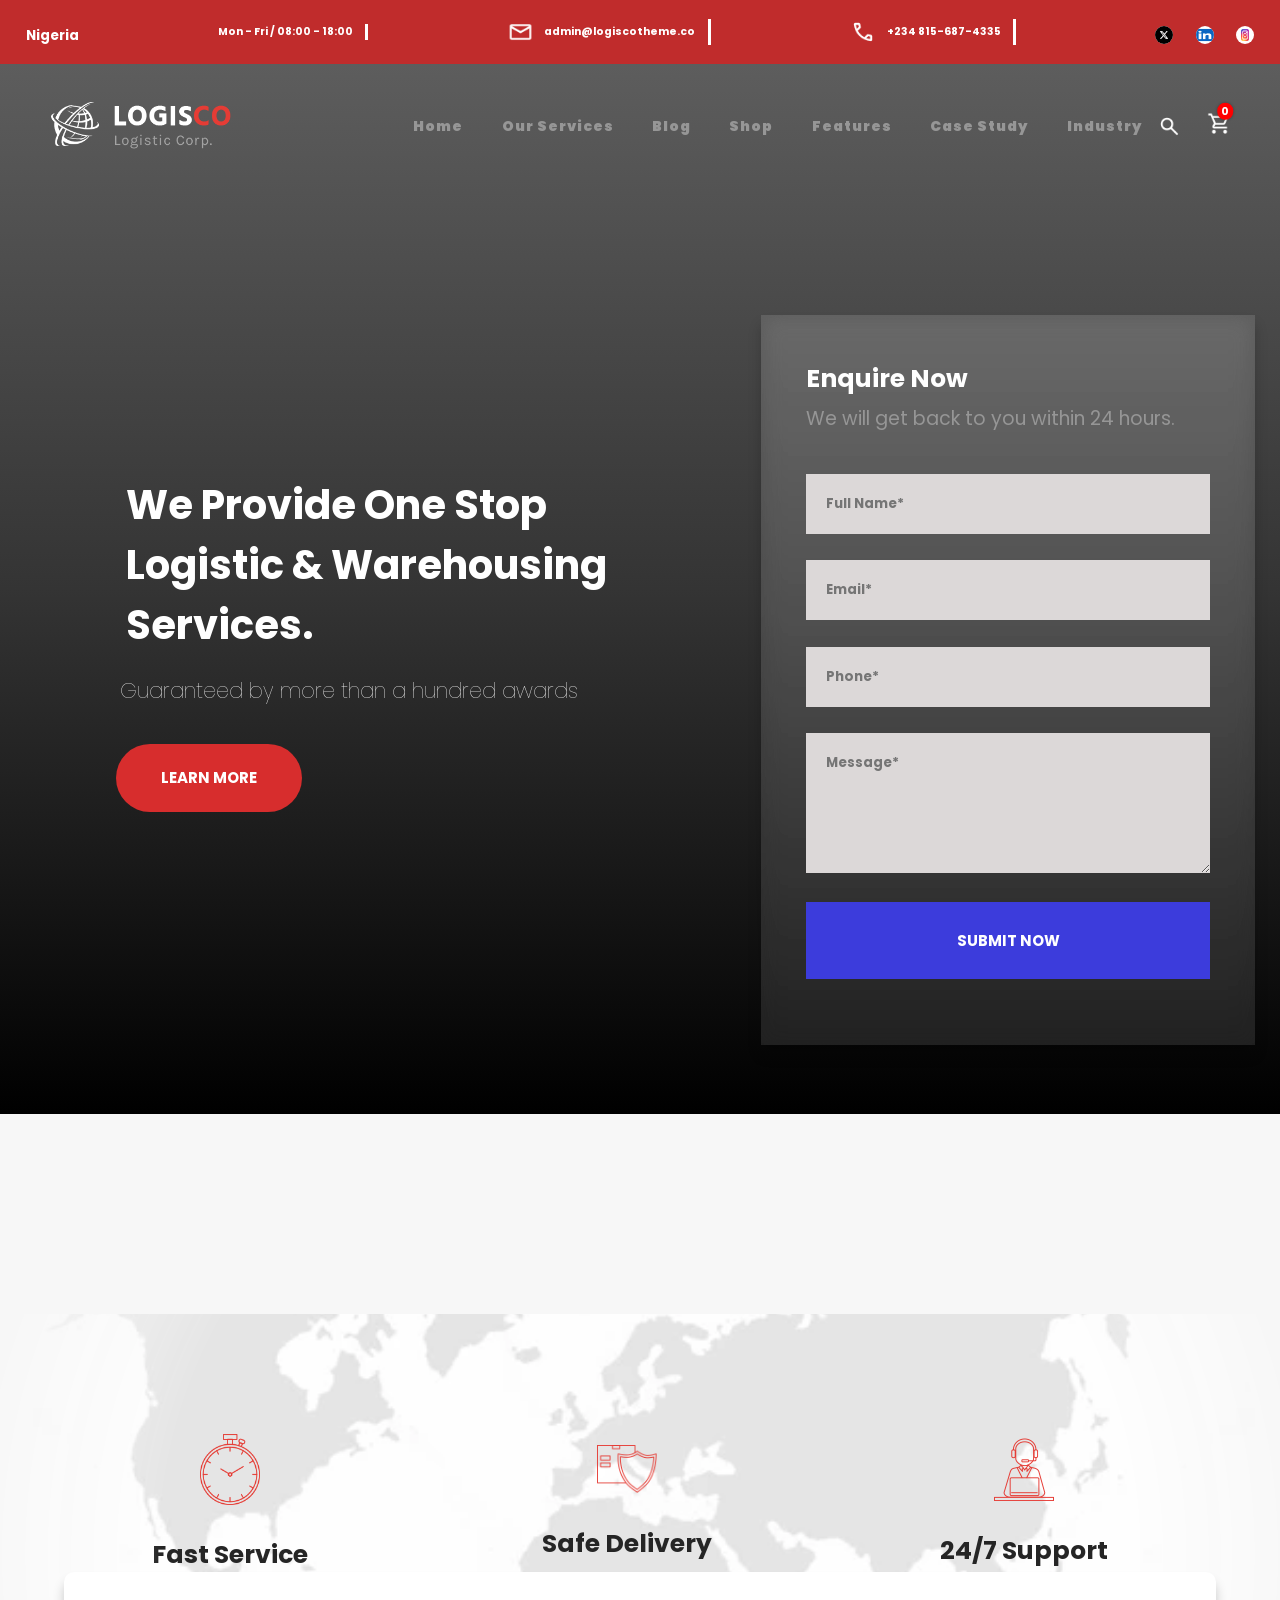
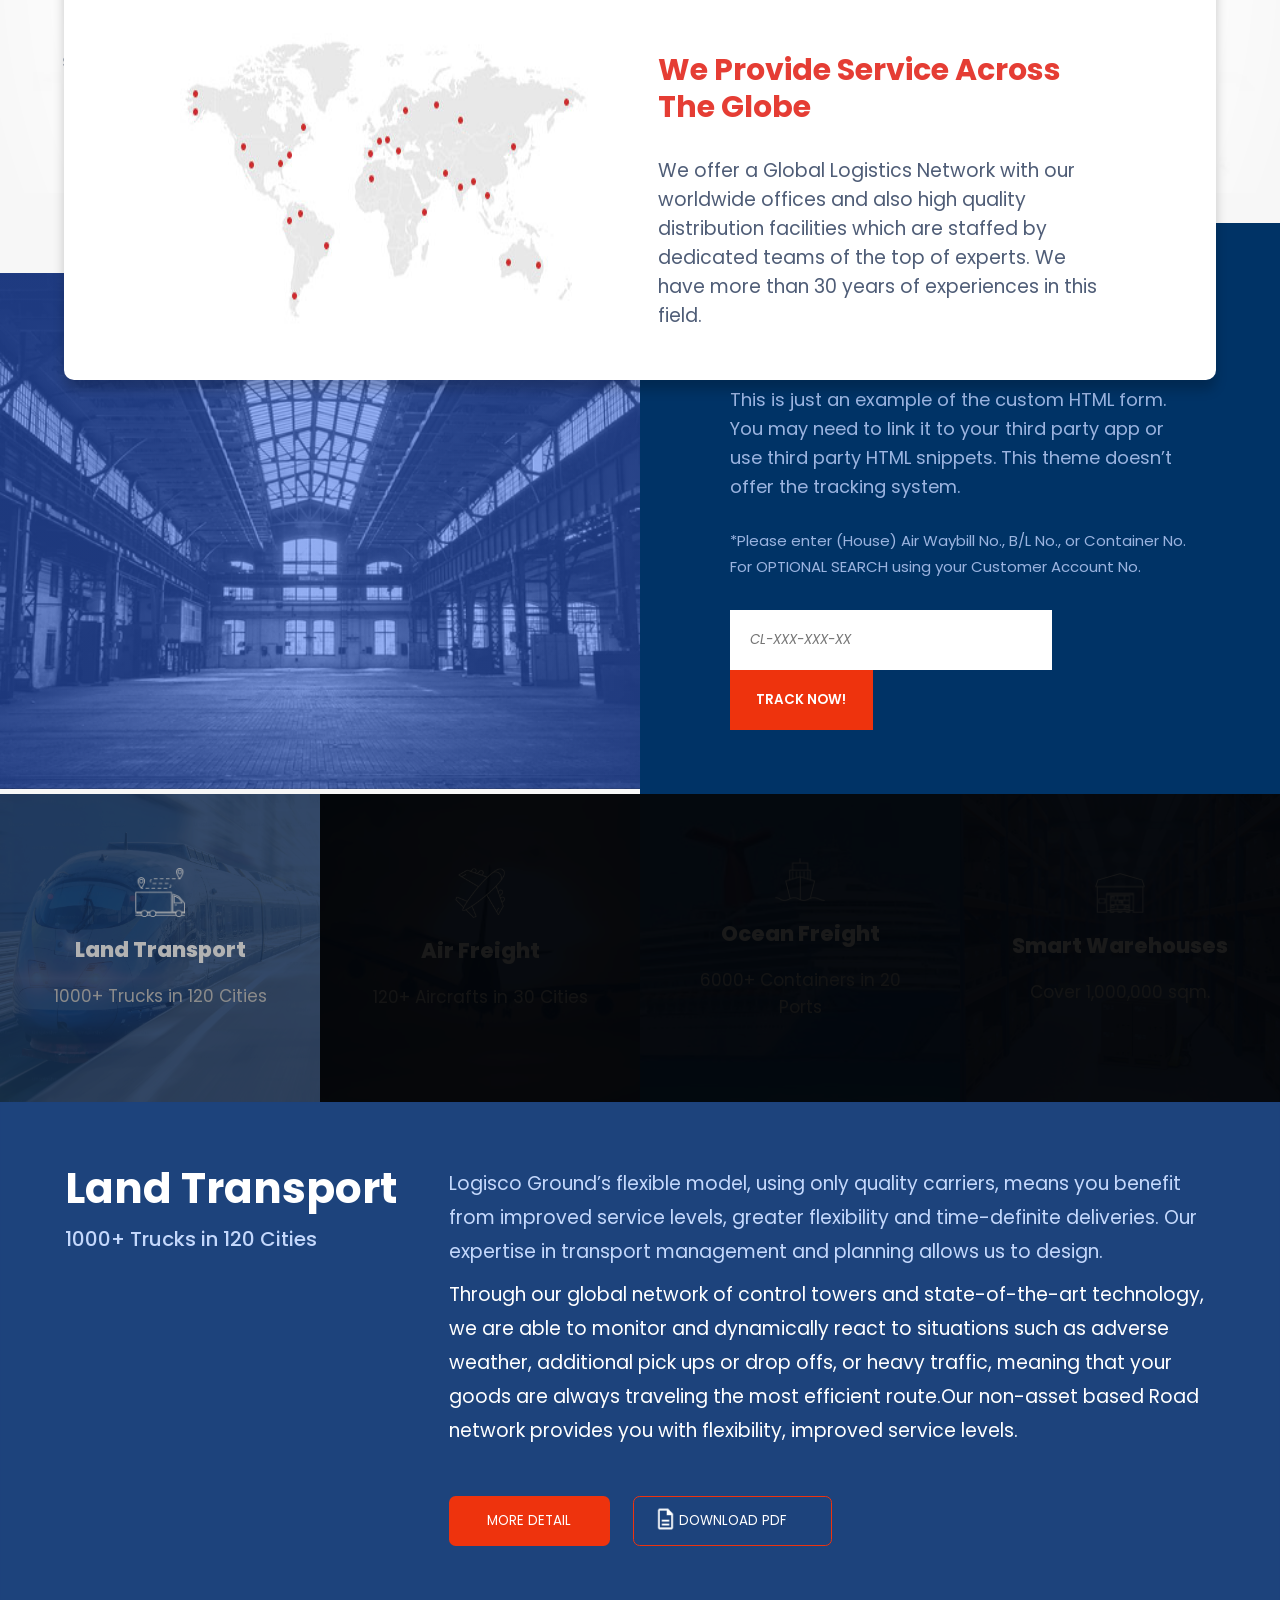
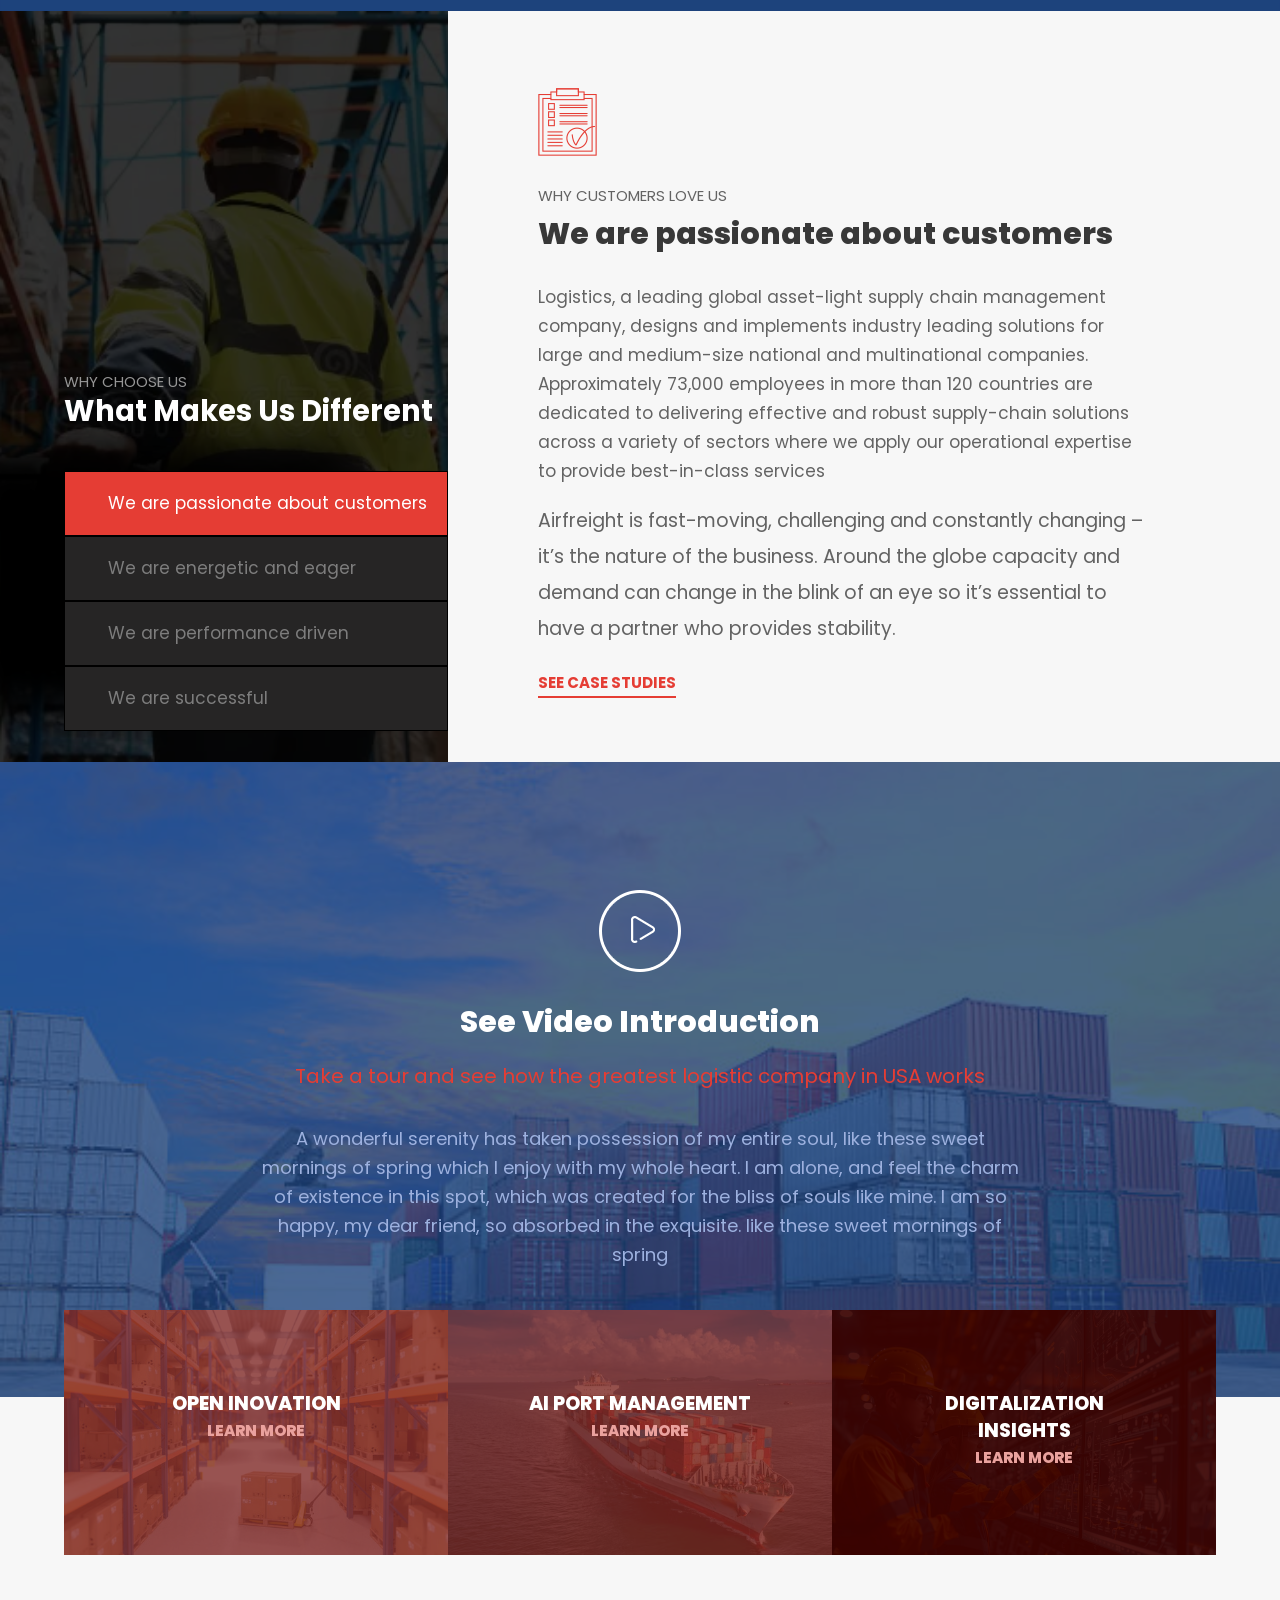
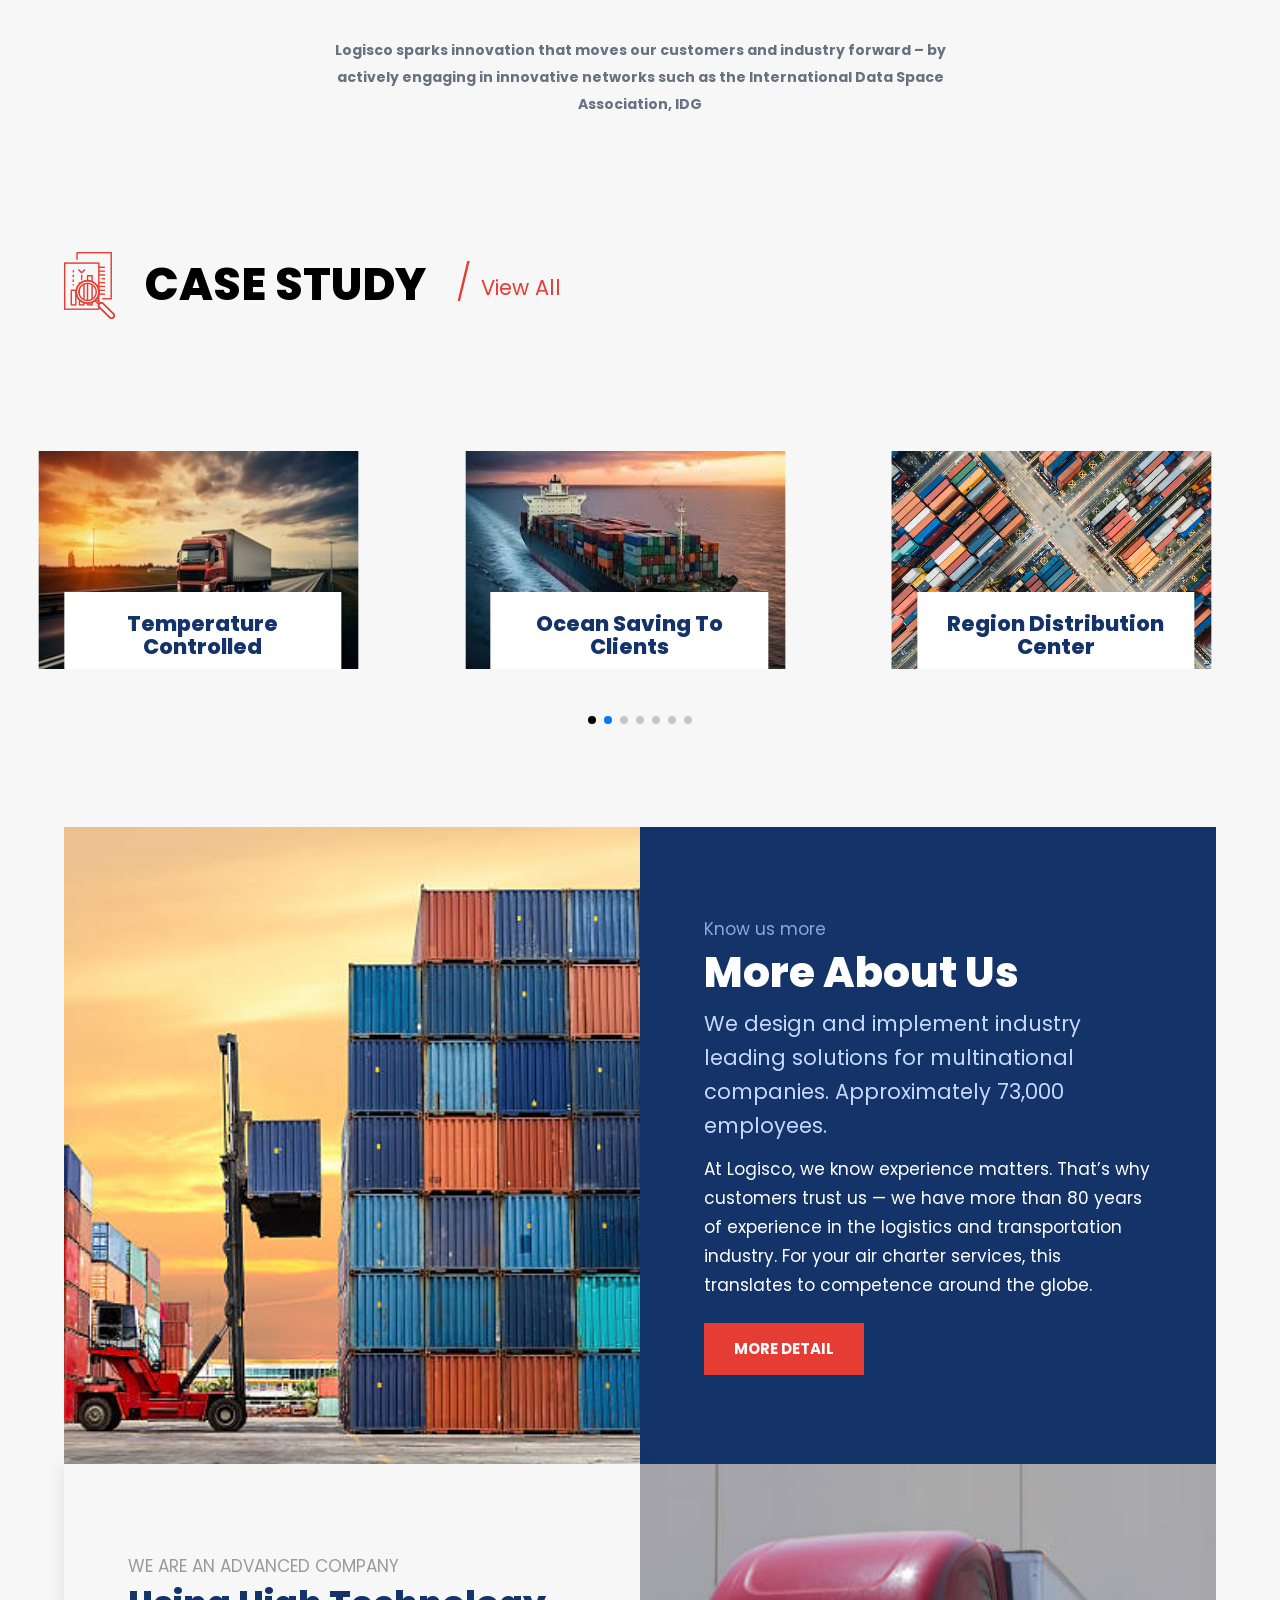
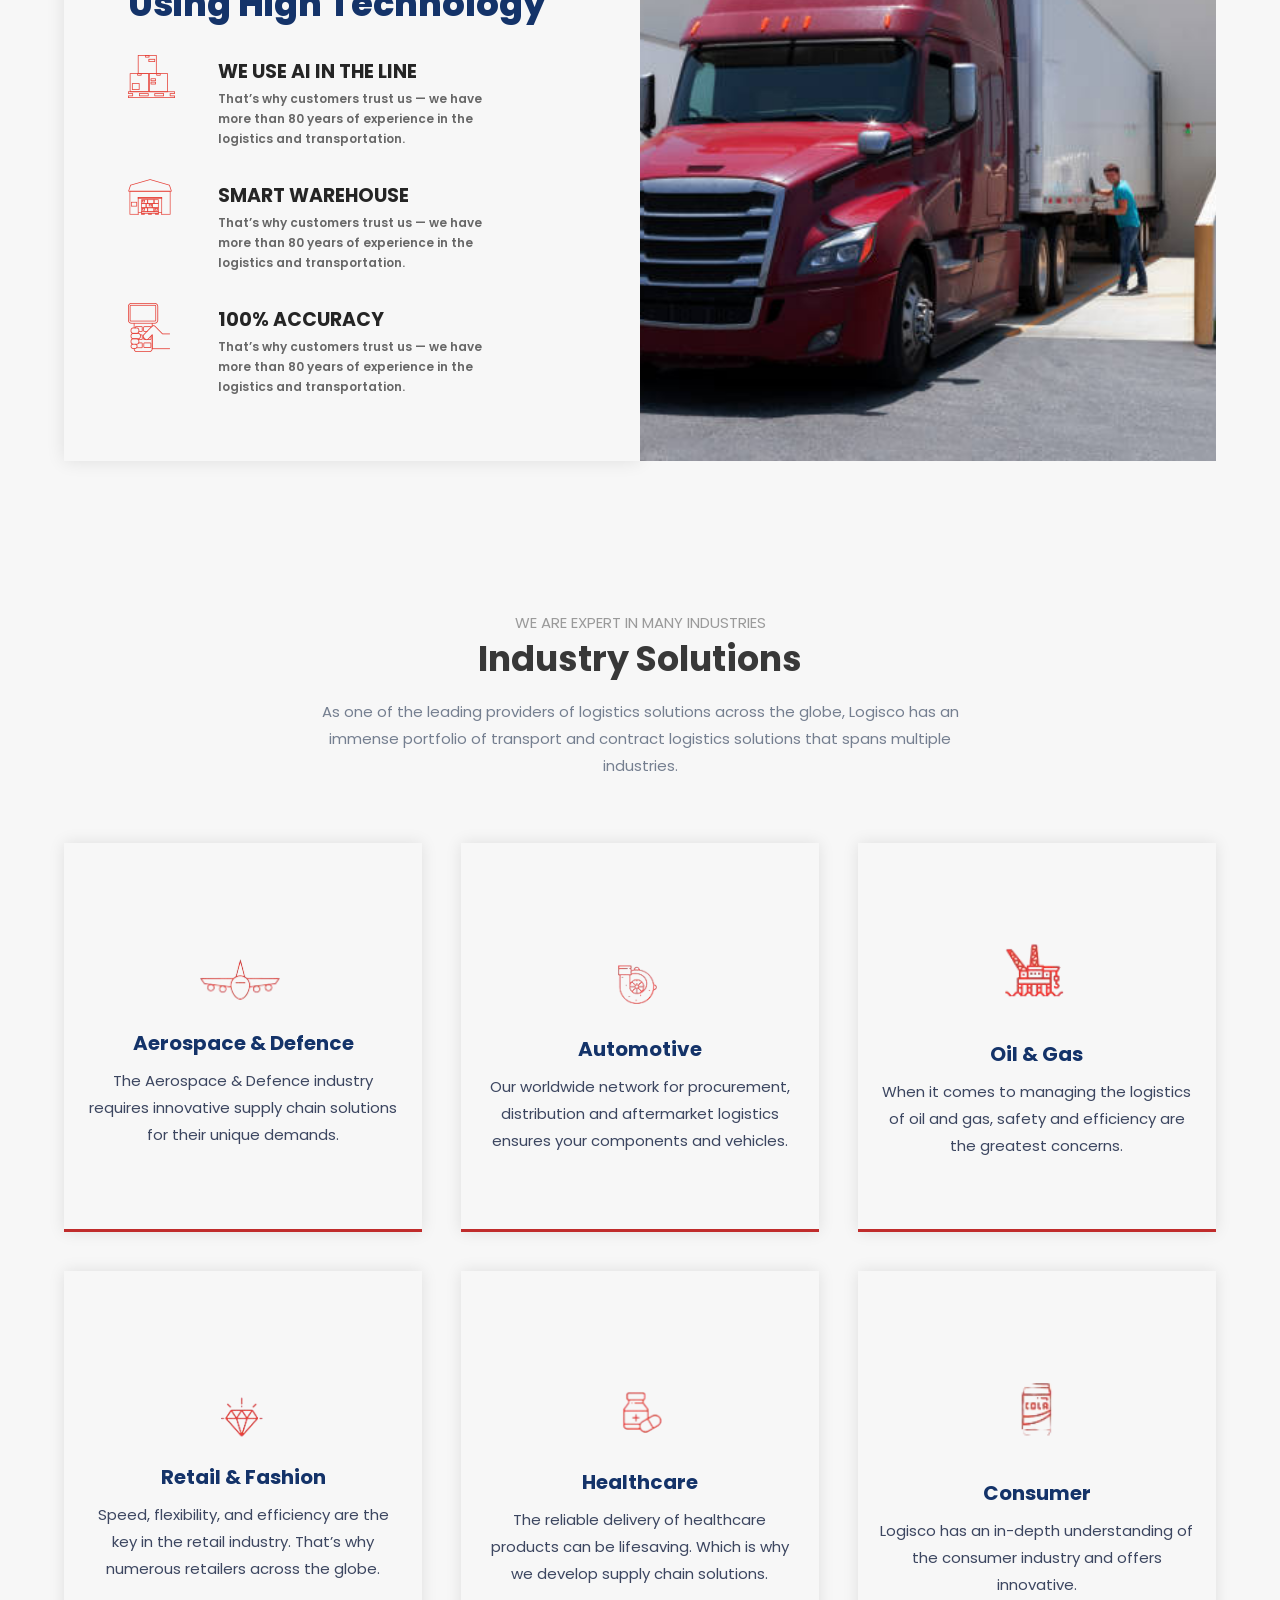
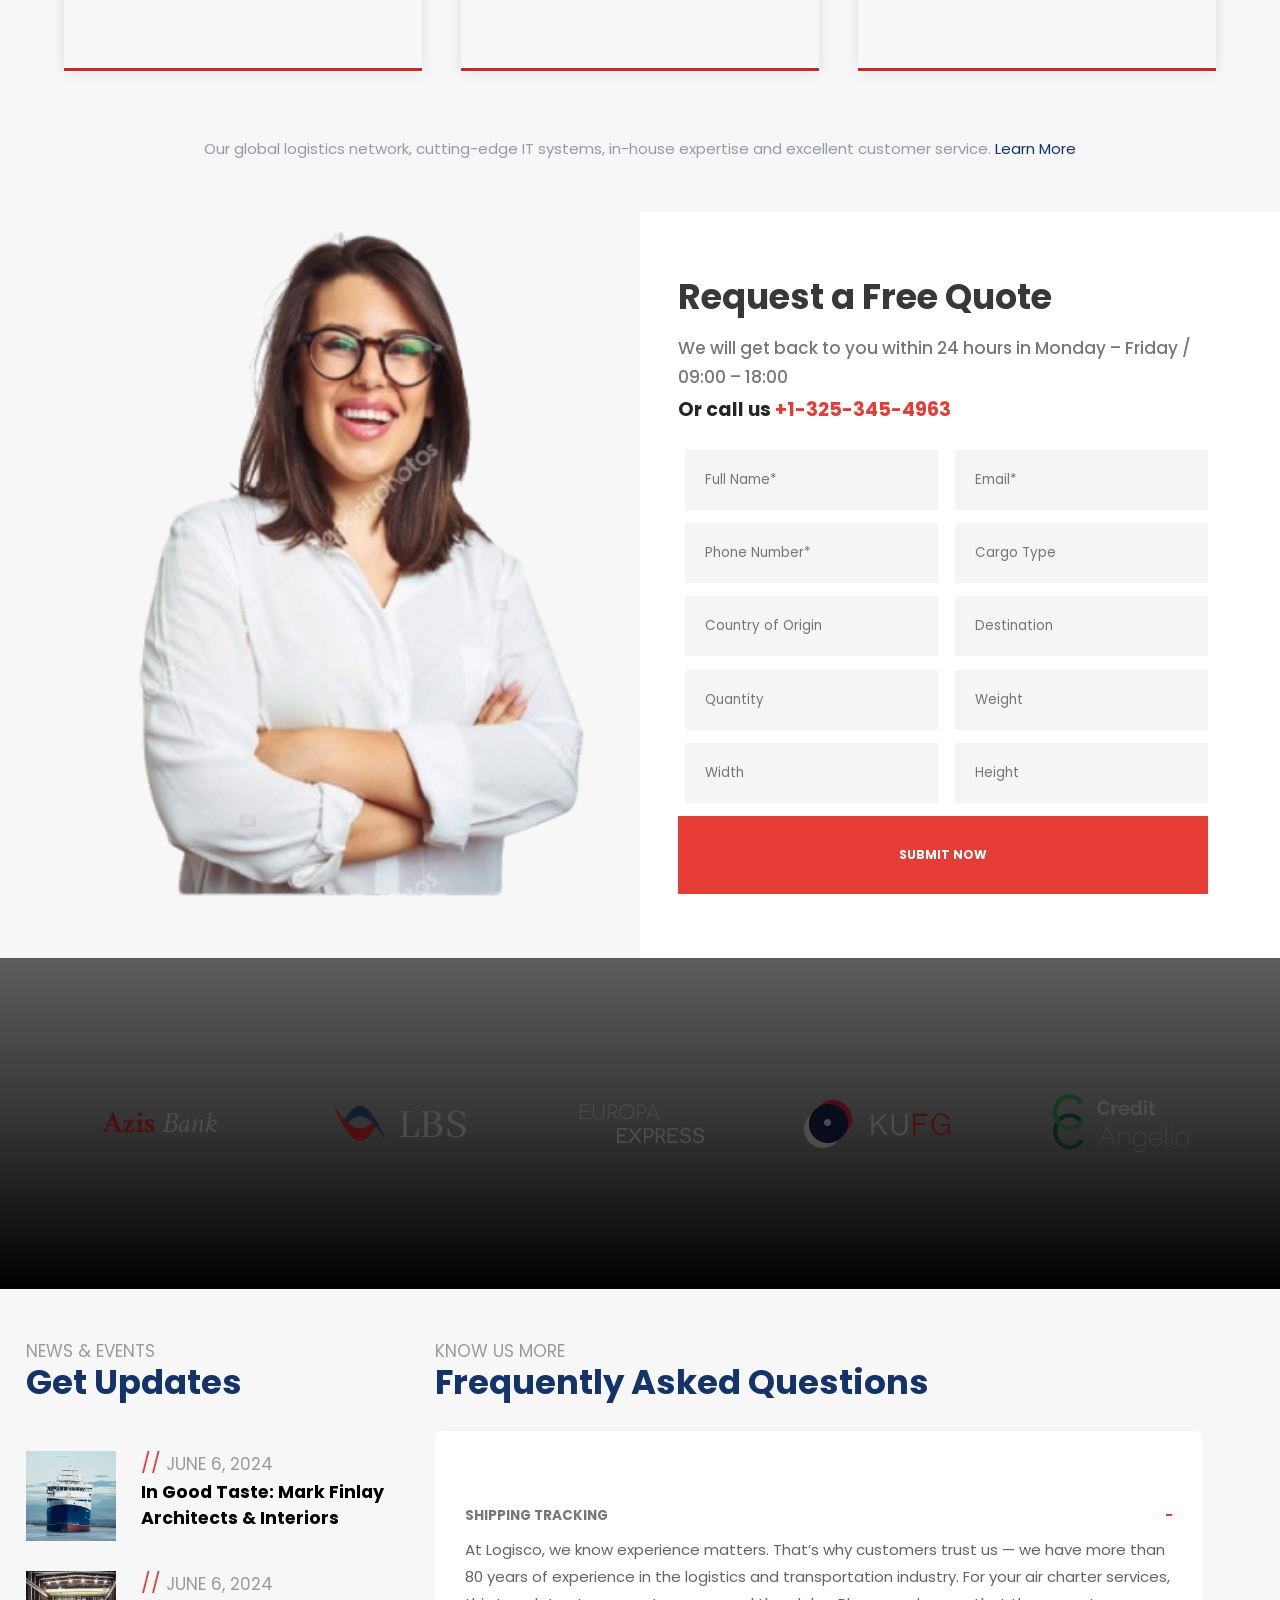
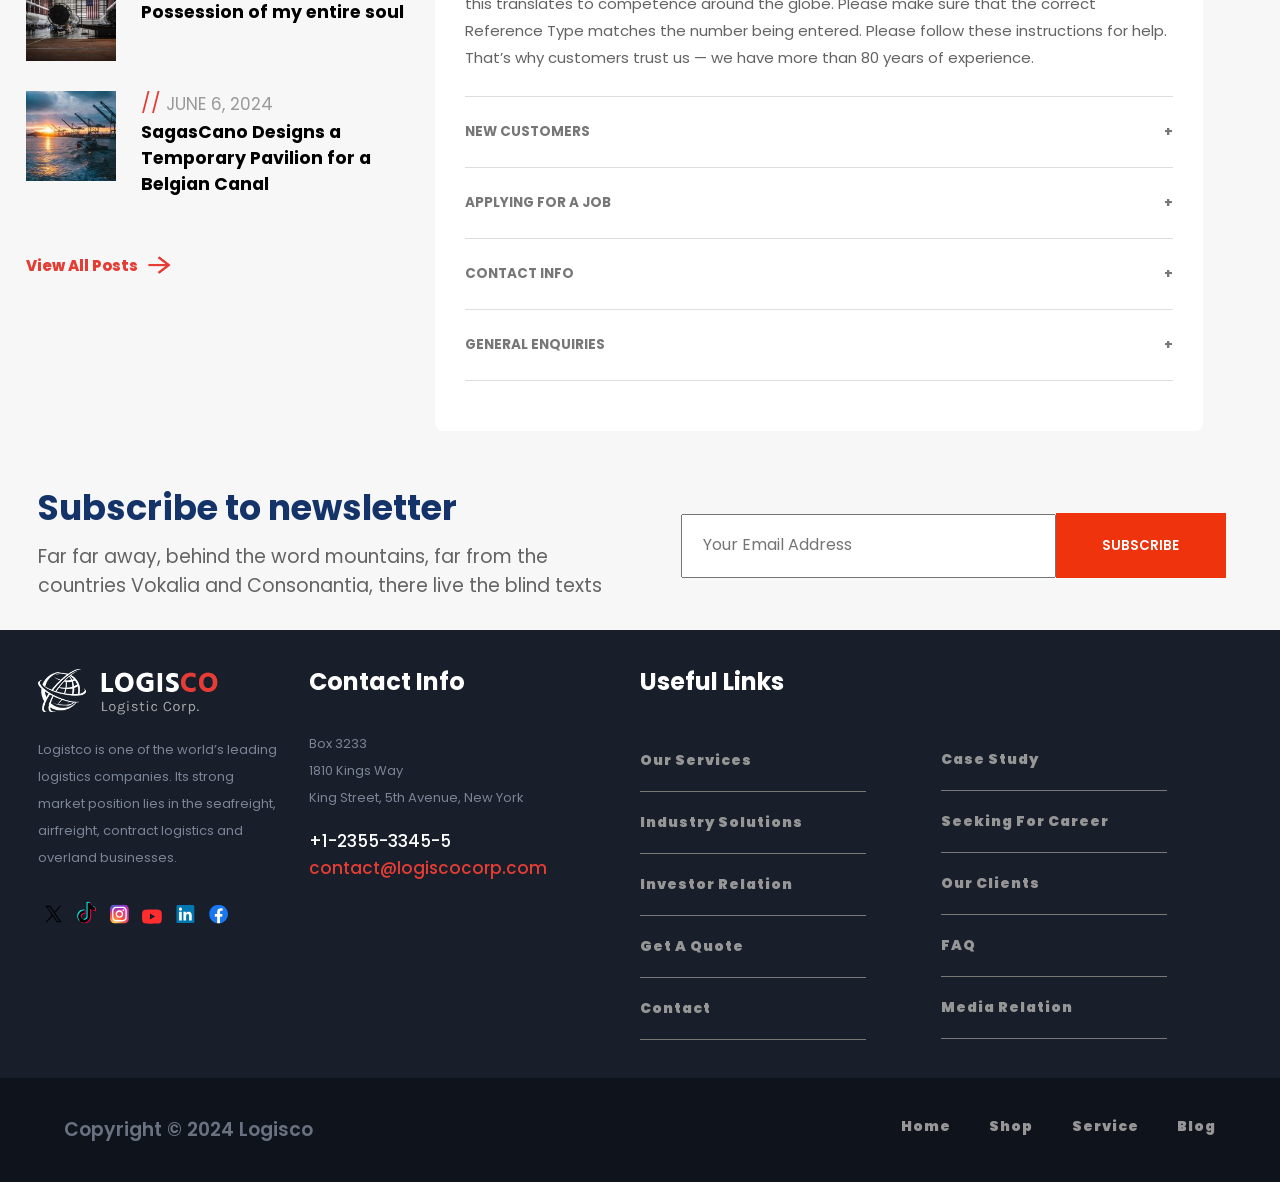
==== HTML/index.html @ 09ea70cf "justice" ====
<!DOCTYPE html>
<html lang="en">

<head>
    <link rel="stylesheet" href="https://cdn.jsdelivr.net/npm/swiper@11/swiper-bundle.min.css">
    <meta charset="UTF-8">
    <meta name="viewport" content="width=device-width, initial-scale=1.0">
    <title>Logisco - Logistics & Transportation</title>
    <link rel="stylesheet" href="/CSS/style.css">
    <link rel="profile" href="https://gmpg.org/xfn/11">
    <link rel="pingback" href="https://demo.goodlayers.com/logisco/xmlrpc.php">
    <link rel="preload" data-rocket-preload as="style" href="https://fonts.googleapis.com/css?family=Poppins%3A100%2C100italic%2C200%2C200italic%2C300%2C300italic%2Cregular%2Citalic%2C500%2C500italic%2C600%2C600italic%2C700%2C700italic%2C800%2C800italic%2C900%2C900italic%7CPT%20Sans%3Aregular%2Citalic%2C700%2C700italic&#038;subset=devanagari%2Clatin%2Clatin-ext%2Ccyrillic%2Ccyrillic-ext&#038;display=swap"/>
    <link rel="stylesheet" href="https://fonts.googleapis.com/css?family=Poppins%3A100%2C100italic%2C200%2C200italic%2C300%2C300italic%2Cregular%2Citalic%2C500%2C500italic%2C600%2C600italic%2C700%2C700italic%2C800%2C800italic%2C900%2C900italic%7CPT%20Sans%3Aregular%2Citalic%2C700%2C700italic&#038;subset=devanagari%2Clatin%2Clatin-ext%2Ccyrillic%2Ccyrillic-ext&#038;display=swap" media="print" onload="this.media='all'"/>
    
</head>

<body>

    <div class="content">

        <h2>Nigeria</h3>
        <h3>Mon - Fri / 08:00 - 18:00</h3>
        <h3><img src="/media/mail.png" alt="mail">admin@logiscotheme.co</h3>
        <h3><img src="/media/call.png" alt="call">+234 815-687-4335</h3>

        <div class="contentSocial">
            <img src="/media/twitter.png" alt="twitter">
            <img src="/media/linkedIn.abf46174-2d32-4f53-a6cd-644d5b2be452" alt="linkedIn">
            <img src="/media/Instagram-Logo.wine.png" alt="instagram">
        </div>

    </div>

    <header>

        <div class="fixed">

            <img src="../media/logo-big.png" alt="logo" class="logo">

            <div class="ulcont">

                <ul class="hide">
                    <li class="hide active"><a href="/index.html">Home</a></li>
                    <li class="hide"><a href="/HTML/service.html">Our Services</a></li>
                    <li class="hide"><a href="/HTML/blog.html">Blog</a></li>
                    <li class="hide"><a href="/HTML/shop.html">Shop</a></li>
                    <li class="hide"><a href="/HTML/feature.html">Features</a></li>
                    <li class="hide"><a href="/HTML/case.html">Case Study</a></li>
                    <li class="hide"><a href="/HTML/industry">Industry</a></li>
                </ul>

                <img src="../media/search icon.png" alt="search" class="search">

                <div class="cartContainer">
                    <img src="/media/shopping_cart_16dp_FFFFFF_FILL0_wght400_GRAD0_opsz20.png" alt="cart" class="cart">
                </div>

                <ul>

                    <li onclick="showSideBar()" id="menu"><a href="#">
                        <img src="/media/menu.png" alt="menu" height="26" viewBox = "0 96 960 960" width="30"></a>
                    </li>

                </ul>

            </div>

        </div>

        <div class="container">

            <ul>
                <li onclick="hideSideBar()" class="active"><img src="/media/close_24dp_5F6368_FILL0_wght400_GRAD0_opsz24.svg" alt="close" height="30" viewBox = "0 96 960 960" width="30" id="hide"></li>
                <li><a href="index.html">Home</a></li>
                <li><a href="/HTML/service.html">Our Services</a></li>
                <li><a href="/HTML/blog.html">Blog</a></li>
                <li><a href="/HTML/shop.html">Shop</a></li>
                <li><a href="feature.html">Features</a></li>
                <li><a href="case.html">Case Study</a></li>
                <li><a href="industry.html">Industry</a></li>
            </ul>

        </div>

    </header>

    <main>

        <div id="hero-section">

            <div class="hero-text">
                <h1>We Provide One Stop Logistic & Warehousing Services.</h1>
                <h2>Guaranteed by more than a hundred awards</h2>
                <button> LEARN MORE</button>
            </div>

            <div class="hero-form">

                <h2>Enquire Now</h2>
                <h3>We will get back to you within 24 hours.</h3>
                <input type="text" name="name" id="name" placeholder="Full Name*" class="inputed" required>
                <input type="email" name="email" id="email" placeholder="Email*" class="inputed" required>
                <input type="number" name="phone" id="phone" placeholder="Phone*" class="inputed" required>
                <textarea name="textarea" id="textarea" cols="25" rows="5" placeholder="Message*" class="inputed" required></textarea>
                <button class="submit">SUBMIT NOW</button>
            </div>

        </div>

        <div id="map">

            <img src="/media/hp-1-map-1.jpg" alt="map1" class="map1">

            <div class="mapText">
                <h2>We Provide Service Across The Globe</h2>
                <h3>We offer a Global Logistics Network with our worldwide offices and also high quality distribution facilities which are staffed by dedicated teams of the top of experts. We have more than 30 years of experiences in this field.</h3>    
            </div>

        </div>

        <div id="service">

            <div id="fastService">
                <img src="/media/icon-clock-n.png" alt="delivery" class="serviceImage">
                <h2>Fast Service</h2>
                <p>A wonderful serenity has taken possession of my entire soul, like these sweet mornings of spring which I enjoy with my whole heart.</p>
                <a href="#" id="mapLink"><h3>LEARN MORE</h3></a>
            </div>

            <div id="safeDeivery">
                <img src="/media/icon-box-n.png" alt="fast service" class="serviceImage">
                <h2>Safe Delivery</h2>
                <p>A wonderful serenity has taken possession of my entire soul, like these sweet mornings of spring which I enjoy with my whole heart</p>
                <a href="#" id="mapLink"><h3>LEARN MORE</h3></a>
            </div>

            <div id="supports">
                <img src="/media/icon-support-n.png" alt="support" class="serviceImage">
                <h2>24/7 Support</h2>
                <p>A wonderful serenity has taken possession of my entire soul, like these sweet mornings of spring which I enjoy with my whole heart</p>
                <a href="#" id="mapLink"><h3>LEARN MORE</h3></a>
            </div>

        </div>

        <div id="trackingService">

            <div id="constructionSide"></div>

            <div id="track">

                <div class="trackScroll intersect">
                    <h1><img src="/media/icon-box.png" alt="icon-box">Quick Tracking Service</h1>
                    <h2>This is just an example of the custom HTML form. You may need to link it to your third party app or use third party HTML snippets. This theme doesn’t offer the tracking system.</h2>
                    <h3>*Please enter (House) Air Waybill No., B/L No., or Container No. For OPTIONAL SEARCH using your Customer Account No.</h3>
                    <input type="text" name="trackHouse" id="trackingInput" placeholder="CL-XXX-XXX-XX">
                    <button>TRACK NOW!</button>
                </div>

            </div>

        </div>

        <div id="transportation">

            <div class="transport1 transports">
                <img src="/media/tab-1-icon-n-1.png" alt="train" id="transportImg">
                <h2 id="transportText">Land Transport</h2>
                <p id="transportPara">1000+ Trucks in 120 Cities</p>
            </div>

            <div class="transport2 transports">
                <img src="/media/tab-2-icon-n-1.png" alt="train" id="transportImg">
                <h2 id="transportText">Air Freight</h2>
                <p id="transportPara">120+ Aircrafts in 30 Cities</p>
            </div>

            <div class="transport3 transports">
                <img src="/media/tab-3-icon-n-1.png" alt="train" id="transportImg">
                <h2 id="transportText">Ocean Freight</h2>
                <p id="transportPara">6000+ Containers in 20 Ports</p>
            </div>

            <div class="transport4 transports">
                <img src="/media/tab-4-icon-n-1.png" alt="train" id="transportImg">
                <h2 id="transportText">Smart Warehouses</h2>
                <p id="transportPara">Cover 1,000,000 sqm.</p>
            </div>

        </div>

        <div class="transportExplanation">

            <div class="transport1Explain">

                <div class="firstText">
                    <h1>Land Transport</h1>
                    <p>1000+ Trucks in 120 Cities</p>
                </div>

                <div class="fullExplanation">
                    <p>Logisco Ground’s flexible model, using only quality carriers, means you benefit from improved service levels, greater flexibility and time-definite deliveries. Our expertise in transport management and planning allows us to design.</p>
                    <h3>Through our global network of control towers and state-of-the-art technology, we are able to monitor and dynamically react to situations such as adverse weather, additional pick ups or drop offs, or heavy traffic, meaning that your goods are always traveling the most efficient route.Our non-asset based Road network provides you with flexibility, improved service levels.</h3>
                   <button>MORE DETAIL</button>
                   <button id="btn1"><img src="/media/document.png" alt="document" id="btn-img">DOWNLOAD PDF</button>            
                </div>

            </div>

            <div class="transport2Explain">

                <div class="firstText">
                    <h1>Air Freight</h1>
                    <p>120+ Aircrafts in 30 Cities</p>
                </div>

                <div class="fullExplanation">
                    <p>Airfreight is fast-moving, challenging and constantly changing – it’s the nature of the business. Around the globe capacity and demand can change in the blink of an eye so it’s essential to have a partner.</p>
                    <h3>Logisco is one of the largest air freight transportation providers in the world, offering a full and comprehensive package of premium, value-added services and specialist products all of which are specifically tailor-made for you. Across our worldwide network you can choose the service which best suits your needs. From New York to Shanghai and everywhere in between.</h3>
                    <button>MORE DETAIL</button>
                    <button id="btn1"><img src="/media/document.png" alt="document" id="btn-img">DOWNLOAD PDF</button>
                </div>

            </div>

            <div class="transport3Explain">

                <div class="firstText">
                    <h1>Ocean Freight</h1>
                    <p>6000+ Containers in 20 Ports</p>
                </div>

                <div class="fullExplanation">
                    <p>Our extensive and long-term relations with shipping lines mean we can provide you with access to a global carrier portfolio, covering major ports, with the best transit times, fully flexible scheduling.</p>
                    <h3>Logisco can offer a flexible range of Ocean Freight services for both Less-Than-Container Load (LCL) and Full-Container Load (FCL) shipments. These are backed by comprehensive Ocean Freight Management Services as well as Break-bulk, Project Forwarding, Partial and Full Charter Services. Logisco is one of the largest air freight transportation providers in the world.</h3>
                    <button>MORE DETAIL</button>
                    <button id="btn1"><img src="/media/document.png" alt="document" id="btn-img">DOWNLOAD PDF</button>
                </div>

            </div>

            <div class="transport4Explain">
                <div class="firstText">
                    <h1>Smart Warehouses</h1>
                    <p>Cover 1,000,000 sqm.</p>
                </div>

                <div class="fullExplanation">
                    <p>Logisco Ground’s flexible model, using only quality carriers, means you benefit from improved service levels, greater flexibility and time-definite deliveries. Our expertise in transport management and planning.</p>
                    <h3>Through our global network of control towers and state-of-the-art technology, we are able to monitor and dynamically react to situations such as adverse weather, additional pick ups or drop offs, or heavy traffic, meaning that your goods are always traveling the most efficient route. Our non-asset based Road network provides you with flexibility.</h3>
                    <button>MORE DETAIL</button><button id="btn1"><img src="/media/document.png" alt="document" id="btn-img">DOWNLOAD PDF</button>
                </div>
            </div>

        </div>

        <div class="choose">

            <div class="why why1">
                <h3>Why choose us</h3>
                <h2>What Makes Us Different</h2>

                <div class="open">

                    <div class="open1 normal opener" data-number="1">
                        We are passionate about customers
                    </div>

                    <div class="open2 opener" data-number="2">
                        We are energetic and eager
                    </div>

                    <div class="open3 opener" data-number="3">
                        We are performance driven
                    </div>

                    <div class="open4 opener" data-number="4">
                        We are successful
                    </div>

                </div>

            </div>

            <div class="passionate passion1">
                <img src="/media/tab-1-verticle-icon.png" alt="document">
                <h2>Why customers love us</h2>
                <h1>We are passionate about customers</h1>
                <h5>Logistics, a leading global asset-light supply chain management company, designs and implements industry leading solutions for large and medium-size national and multinational companies. Approximately 73,000 employees in more than 120 countries are dedicated to delivering effective and robust supply-chain solutions across a variety of sectors where we apply our operational expertise to provide best-in-class services</h5>
                <p>Airfreight is fast-moving, challenging and constantly changing – it’s the nature of the business. Around the globe capacity and demand can change in the blink of an eye so it’s essential to have a partner who provides stability.</p>
                <h3> 
                    <a href="/HTML/caseStudy.html">See Case Studies</a> 
                </h3>
            </div>

            <div class="passionate passion2">
                <img src="/media/icon1.png" alt="document">
                <h2>Why customers love us</h2>
                <h1>We are energetic and eager</h1>
                <h5>Logistics, a leading global asset-light supply chain management company, designs and implements industry leading solutions for large and medium-size national and multinational companies. Approximately 73,000 employees in more than 120 countries are dedicated to delivering effective and robust supply-chain solutions across a variety of sectors where we apply our operational expertise to provide best-in-class services.</h5>
                <p>Airfreight is fast-moving, challenging and constantly changing – it’s the nature of the business. Around the globe capacity and demand can change in the blink of an eye so it’s essential to have a partner who provides stability.</p>
                <h3> 
                    <a href="/HTML/caseStudy.html">See Case Studies</a> 
                </h3>
            </div>

            <div class="passionate passion3">
                <img src="/media/icon2.png" alt="document">
                <h2>Why customers love us</h2>
                <h1>We are performance driven</h1>
                <h5>Logistics, a leading global asset-light supply chain management company, designs and implements industry leading solutions for large and medium-size national and multinational companies. Approximately 73,000 employees in more than 120 countries are dedicated to delivering effective and robust supply-chain solutions across a variety of sectors where we apply our operational expertise to provide best-in-class services</h5>
                <p>Airfreight is fast-moving, challenging and constantly changing – it’s the nature of the business. Around the globe capacity and demand can change in the blink of an eye so it’s essential to have a partner who provides stability.</p>
                <h3> 
                    <a href="/HTML/caseStudy.html">See Case Studies</a> 
                </h3>
            </div>

            <div class="passionate passion4">
                <img src="/media/icon3.png" alt="document">
                <h2>Why customers love us</h2>
                <h1>We are performance driven</h1>
                <h5>Logistics, a leading global asset-light supply chain management company, designs and implements industry leading solutions for large and medium-size national and multinational companies. Approximately 73,000 employees in more than 120 countries are dedicated to delivering effective and robust supply-chain solutions across a variety of sectors where we apply our operational expertise to provide best-in-class services</h5>
                <p>Airfreight is fast-moving, challenging and constantly changing – it’s the nature of the business. Around the globe capacity and demand can change in the blink of an eye so it’s essential to have a partner who provides stability.</p>
                <h3> 
                    <a href="/HTML/caseStudy.html">See Case Studies</a> 
                </h3>
            </div>

        </div>

      <section id="videos">

            <div class="video">
            <img src="/media/play1-icon.png" alt="play" class="videoPlay">
            <h1>See Video Introduction</h1>
            <h3>Take a tour and see how the greatest logistic company in USA works</h3>
            <p>A wonderful serenity has taken possession of my entire soul, like these sweet mornings of spring which I enjoy with my whole heart. I am alone, and feel the charm of existence in this spot, which was created for the bliss of souls like mine. I am so happy, my dear friend, so absorbed in the exquisite. like these sweet mornings of spring</p>
            </div>

            <div class="video-container" id="videoContainer">
            <button class="cancel-button" id="cancelButton">X</button>
            <video id="video" controls>
                <source src="/media/logistics.mp4" type="video/mp4">
            </video>
            </div>

            <div class="videoBottom">
        <div class="innovate bot">
            <h3>Open Inovation</h3>
            <h4>Learn More</h4>
        </div>
 
        <div class="port bot">
            <h3>AI Port Management</h3>
            <h4>Learn More</h4>
        </div>

        <div class="insights bot">
            <h3>Digitalization insights</h3>
            <h4>Learn More</h4>
        </div>
            </div>

        </section>

        <div class="vidText">
        <h3>Logisco sparks innovation that moves our customers and industry forward – by actively engaging in innovative networks such as the International Data Space Association, IDG</h3>
        </div>

        <div class="caseStudy">
        <div class="caseImg">
            <div class="case1">
                <img src="/media/hp-port-title-icon.png" alt="case image">
                <h1>CASE STUDY</h1>
                <p> /  <span>View All</span></p>
            </div>
            <div class="caseMovement">
                <!-- Swiper navigation buttons -->
                <!-- <img src="/media/Back.png" alt="back" class="swiper-button-next">
                <img src="/media/FRONT.png" alt="front" class="swiper-button-prev"> -->
            </div>
        </div>
    
        <!-- Swiper Container -->
        <div class="swiper caseContainer">
            <div class="swiper-wrapper">
                <!-- Each .swiper-slide represents a slide -->
                <div class="swiper-slide caseContents cont1"> 
                    <img src="/media/rocket.jpeg" alt="rocket">
                    <div class="caseExplain">
                        <h3>Transport of SpaceX Rocket</h3>
                        <h4>Logistic / Rocket</h4>
                    </div>
                </div>
                <div class="swiper-slide caseContents cont2"> 
                    <img src="/media/containerSunset.jpg" alt="sunset">
                    <div class="caseExplain">
                        <h3>Temperature Controlled</h3>
                        <h4>Temperature/ Transport</h4>
                    </div>
                </div>
                <div class="swiper-slide caseContents cont3"> 
                    <img src="/media/containerShip.jpeg" alt="ship">
                    <div class="caseExplain">
                        <h3>Ocean Saving To Clients</h3>
                        <h4>Ocean / Ships</h4>
                    </div>
                </div>
                <div class="swiper-slide caseContents cont4">
                    <img src="/media/containerPark.jpg" alt="park">
                    <div class="caseExplain">
                        <h3>Region Distribution Center</h3>
                        <h4>Distribution / System</h4>
                    </div>
                </div>
                <div class="swiper-slide caseContents cont5">
                    <img src="/media/car.jpeg" alt="car">
                    <div class="caseExplain">
                        <h3>After Service Parts</h3>
                        <h4>Security / System</h4>
                    </div>
                </div>
                <div class="swiper-slide caseContents cont6">
                    <img src="/media/man.webp" alt="man">
                    <div class="caseExplain">
                        <h3>FBA Delivery Service</h3>
                        <h4>FBA / Logistic</h4>
                    </div>
                </div>
                <div class="swiper-slide caseContents cont7">
                    <img src="/media/officeConversation.jpeg" alt="conversation">
                    <div class="caseExplain">
                        <h3>Project Cost Estimation</h3>
                        <h4>Budget / Cost</h4>
                    </div>
                </div>
            </div>
    
            <!-- Pagination -->
            <div class="swiper-pagination"></div>
        </div>
    
        <!-- Scroll to top button -->
        <img src="/media/arrowCircle.png" alt="arrowCircle" onclick="scrollToTop()" id="scrollToTop">
        </div>

        <div class="aboutUs">
            <div class="backImg"></div>
            <div class="more">
                <div class="intersect">
                    <h3>Know us more</h3>
                    <h1>More About Us</h1>
                    <h2>We design and implement industry leading solutions for multinational companies. Approximately 73,000 employees.</h2>
                    <p>At Logisco, we know experience matters. That’s why customers trust us — we have more than 80 years of experience in the logistics and transportation industry. For your air charter services, this translates to competence around the globe.</p>
                    <button>More Detail</button>
                </div>
            </div>
        </div>

        <div class="advance">
            <div class="technology">
                <div class="intersect2">
                    <h3>we are an advanced company</h3>
                    <h1>Using High Technology</h1>
                    <div class="initalTech">
                        <img src="/media/building-logis.png" alt="log">
                        <div class="tech1">
                            <h3>We Use AI In The Line</h3>
                            <p>That’s why customers trust us — we have more than 80 years of experience in the logistics and transportation.</p>
                        </div>
                    </div>
                    <div class="initalTech">
                        <img src="/media/home-logis.png" alt="log">
                        <div class="tech1">
                            <h3>Smart Warehouse</h3>
                            <p>That’s why customers trust us — we have more than 80 years of experience in the logistics and transportation.</p>
                        </div>
                    </div>
                    <div class="initalTech">
                        <img src="/media/gopgo-logis.png" alt="log">
                        <div class="tech1">
                            <h3>100% Accuracy</h3>
                            <p>That’s why customers trust us — we have more than 80 years of experience in the logistics and transportation.</p>
                        </div>
                    </div>
                </div>
            </div>
            <div class="advanceBack"></div>
        </div>

        <div class="industry">
            <h2>We are expert in many industries</h2>
            <h1>Industry Solutions</h1>
            <p>As one of the leading providers of logistics solutions across the globe, Logisco has an immense portfolio of transport and contract logistics solutions that spans multiple industries.</p>
        </div>

        <div class="solutions">
            <div class="solutionChild">
                <img src="/media/aerospace.png" alt="aerospace">
                <h2>Aerospace & Defence</h2>
                <p>The Aerospace & Defence industry requires innovative supply chain solutions for their unique demands.</p>
            </div>
            <div class="solutionChild">
                <img src="/media/automotive.png" alt="aerospace">
                <h2>Automotive</h2>
                <p>Our worldwide network for procurement, distribution and aftermarket logistics ensures your components and vehicles.</p>
            </div>
            <div class="solutionChild">
                <img src="/media/oil.png" alt="aerospace">
                <h2>Oil & Gas</h2>
                <p>When it comes to managing the logistics of oil and gas, safety and efficiency are the greatest concerns.</p>
            </div>
            <div class="solutionChild">
                <img src="/media/fashion.png" alt="aerospace">
                <h2>Retail & Fashion</h2>
                <p>Speed, flexibility, and efficiency are the key in the retail industry. That’s why numerous retailers across the globe.</p>
            </div>
            <div class="solutionChild">
                <img src="/media/health.png" alt="aerospace">
                <h2>Healthcare</h2>
                <p>The reliable delivery of healthcare products can be lifesaving. Which is why we develop supply chain solutions.</p>
            </div>
            <div class="solutionChild">
                <img src="/media/consumer.png" alt="aerospace">
                <h2>Consumer</h2>
                <p>Logisco has an in-depth understanding of the consumer industry and offers innovative.</p>
            </div>
        </div>

        <p class="para">Our global logistics network, cutting-edge IT systems, in-house expertise and excellent customer service. <span>Learn More</span></p>

        <div class="quote">
            <div class="girl"></div>
            <div class="request">
                <div class="intersect3">
                    <h1>Request a Free Quote</h1>
                    <h2>We will get back to you within 24 hours in Monday – Friday / 09:00 – 18:00</h2>
                    <p>Or call us <span>+1-325-345-4963</span> </p>
                    <div class="form">
                        <input type="text" placeholder="Full Name*">
                        <input type="email" placeholder="Email*">
                        <input type="number" placeholder="Phone Number*">
                        <input type="text" placeholder="Cargo Type">
                        <input type="text" placeholder="Country of Origin">
                        <input type="text" placeholder="Destination">
                        <input type="text" placeholder="Quantity">
                        <input type="text" placeholder="Weight">
                        <input type="text" placeholder="Width">
                        <input type="text" placeholder="Height">
                        <button>SUBMIT NOW</button>
                    </div>
                </div>
              </div>
        </div>

        <div class="banner">
            <img src="/media/banner-1-n (1).png" alt="banner1">
            <img src="/media/banner-2-n.png" alt="banner2">
            <img src="/media/banner-3-n.png" alt="banner3">
            <img src="/media/banner-4-n.png" alt="banner4">
            <img src="/media/banner-5-n.png" alt="banner5">
        </div>

        <div class="faq">
            <div class="updates">
                <h2>News & Events</h2>
                <h1>Get Updates</h1>

               <div class="blogContainer">
                    <div class="blog">

                        <div class="blogImage">
                            <img src="/media/julie.jpg" alt="post">
                        </div>

                        <div class="post">
                            <h2><span>//</span> June 6, 2024 </h2>
                            <p>In Good Taste: Mark Finlay Architects & Interiors</p>
                        </div>

                    </div>

                    <div class="blog">

                        <div class="blogImage">
                            <img src="/media/spacex.jpg" alt="post">
                        </div>

                        <div class="post">
                            <h2><span>//</span> June 6, 2024 </h2>
                            <p>Possession of my entire soul</p>
                        </div>

                    </div>

                    <div class="blog">

                        <div class="blogImage">
                            <img src="/media/ronan.jpg" alt="post">
                        </div>

                        <div class="post">
                            <h2><span>//</span> June 6, 2024 </h2>
                            <p>SagasCano Designs a Temporary Pavilion for a Belgian Canal</p>
                        </div>

                    </div>
                    <a href="blog.html"><h3>View All Posts <img src="/media/move.png" alt="arrow"></h3></a>
               </div>

            </div>

            <div class="questions">
                <h2>know us more</h2>
                <h1>Frequently Asked Questions</h1>

                <section class="faqs">
                    <div class="faq-item">
                        <h3 class="faq-question">
                            <span class="ques">SHIPPING TRACKING</span>
                            <span class="icon">+</span>
                        </h3>
                        <p class="faq-answer">At Logisco, we know experience matters. That’s why customers trust us — we have more than 80 years of experience in the logistics and transportation industry. For your air charter services, this translates to competence around the globe. Please make sure that the correct Reference Type matches the number being entered. Please follow these instructions for help. That’s why customers trust us — we have more than 80 years of experience.</p>    
                    </div>
    
                    <div class="faq-item">
                        <h3 class="faq-question">
                            <span>New Customers</span>
                            <span class="icon">+</span>
                        </h3>
                        <p class="faq-answer">At Logisco, we know experience matters. That’s why customers trust us — we have more than 80 years of experience in the logistics and transportation industry. For your air charter services, this translates to competence around the globe. Please make sure that the correct Reference Type matches the number being entered. Please follow these instructions for help. That’s why customers trust us — we have more than 80 years of experience.</p>    
                    </div>
    
                    <div class="faq-item">
                        <h3 class="faq-question">
                            <span>Applying For a Job</span>
                            <span class="icon">+</span>
                        </h3>
                        <p class="faq-answer">At Logisco, we know experience matters. That’s why customers trust us — we have more than 80 years of experience in the logistics and transportation industry. For your air charter services, this translates to competence around the globe. Please make sure that the correct Reference Type matches the number being entered. Please follow these instructions for help. That’s why customers trust us — we have more than 80 years of experience.</p>    
                    </div>
    
                    <div class="faq-item">
                        <h3 class="faq-question">
                            <span>Contact Info</span>
                            <span class="icon">+</span>
                        </h3>
                        <p class="faq-answer">At Logisco, we know experience matters. That’s why customers trust us — we have more than 80 years of experience in the logistics and transportation industry. For your air charter services, this translates to competence around the globe. Please make sure that the correct Reference Type matches the number being entered. Please follow these instructions for help. That’s why customers trust us — we have more than 80 years of experience.</p>    
                    </div>
    
                    <div class="faq-item">
                        <h3 class="faq-question">
                            <span>General Enquiries</span>
                            <span class="icon">+</span>
                        </h3>
                        <p class="faq-answer">At Logisco, we know experience matters. That’s why customers trust us — we have more than 80 years of experience in the logistics and transportation industry. For your air charter services, this translates to competence around the globe. Please make sure that the correct Reference Type matches the number being entered. Please follow these instructions for help. That’s why customers trust us — we have more than 80 years of experience.</p>    
                    </div>
    
                </section>
            </div>
        </div>

        <div class="newsletter">
            <div class="texts">
                <h1>Subscribe to newsletter</h1>
                <p>Far far away, behind the word mountains, far from the countries Vokalia and Consonantia, there live the blind texts</p>
            </div>
            <div class="inputs">
                <input type="text" placeholder="Your Email Address">
                <button>SUBSCRIBE</button>
            </div>
        </div>
    </main>


    <footer>

     <div class="footer">

        <div class="flogo">

            <div class="logo1">
                <img src="/media/logo-big.png" alt="logo">
                <p>Logistco is one of the world’s leading logistics companies. Its strong market position lies in the seafreight, airfreight, contract logistics and overland businesses.</p>
                <div class="images">
                    <img src="/media/x.svg" alt="twitter">
                    <img src="/media/tiktok.svg" alt="tiktok">
                    <img src="/media/instagram.svg" alt="instagram">
                    <img src="/media/youtube.svg" alt="youtube">
                    <img src="/media/linkedin.svg" alt="linkedIn">
                    <img src="/media/facebook.svg" alt="facebook">
                </div>
            </div>

            <div class="logo2">
                <h2>Contact Info</h2>
                <p>Box 3233</p>
                <p>1810 Kings Way</p>
                <p>King Street, 5th Avenue, New York</p>
                <h3>+1-2355-3345-5</h3>
                <h4>contact@logiscocorp.com</h4>
            </div>

        </div>

        <div class="links">
            <ul>
                <h2>Useful Links</h2>
                <li>
                    <a href="#">Our Services</a>
                </li>
                <li>
                    <a href="#">Industry Solutions</a>
                </li>
                <li>
                    <a href="#">Investor Relation</a>
                </li>
                <li>
                    <a href="#">Get A Quote</a>
                </li>
                <li>
                    <a href="#">Contact</a>
                </li>
            </ul>
            <ul>
                <li class="top">
                    <a href="#">Case Study</a>
                </li>
                <li>
                    <a href="#">Seeking For Career</a>
                </li>
                <li>
                    <a href="#">Our Clients</a>
                </li>
                <li>
                    <a href="#">FAQ</a>
                </li>
                <li>
                    <a href="#">Media Relation</a>
                </li>
            </ul>
        </div>
     </div>
        <div class="copy">
           <p>Copyright &copy; 2024 Logisco</p>
           <div class="copyLink">
                <ul>
                    <li>
                        <a href="index.html">Home</a>
                    </li>
                    <li>
                        <a href="shop.html">Shop</a>
                    </li>
                    <li>
                        <a href="service.html">Service</a>
                    </li>
                    <li>
                        <a href="blog.html">Blog</a>
                    </li>
                </ul>
           </div>
        </div>
    </footer>

</body>


    
    <!-- Add Swiper JS -->
    <script src="https://cdn.jsdelivr.net/npm/swiper@11/swiper-bundle.min.js"></script>
    <script src="/JAVASCRIPT/script.js"></script>
</html>
---- CSS/style.css ----
* {
    margin: 0;
    padding: 0;
    box-sizing: border-box;
    font-family: "poppins", sans-serif;
}

body {
    -webkit-font-smoothing: antialiased;
    -moz-osx-font-smoothing: grayscale;
    word-wrap: break-word;
    word-break: break-word;
    width: 100%;
    overflow-x: hidden;
    border: 0;
    outline: 0;
    background: transparent;
    margin: 0;
    padding: 0;
    display: block;
    background-color: rgb(247,247,247);
}

.content {
    background-color: rgb(192, 44, 44);
    display: flex;
    color: white;
    justify-content: space-between;
    padding: 2vw;
    height: 5vw;
    font-size: .9rem;
}
.content h3 {
    border-right: 3px solid white;
    display: flex;
    align-items: center;
    align-self: center;
    padding-right: 1vw;
}
.content img {
    width: 2.5em;
    height: 2.5em;
    margin-right: 1em;
}
.contentSocial img {
    width: 2em;
    height: 2em;
    border-radius: 50%;
    transition: all .5s ease-in-out;
    cursor: pointer;
    background-color: #fff;
    margin: 0;
}
.contentSocial img:hover {
    mix-blend-mode: multiply;
    opacity: 1;
    box-shadow: 0 0 3px rgba(0, 0, 0, 0.1);
}
.contentSocial {
    display: flex;
    gap: 2.5em;
}

@media screen and (max-width: 1000px) {
    .content {
        display: none;
    }
}

.logo {
    width: 18em;
}

html {
    font-size: 10px;
    scroll-behavior: smooth;
}

header {
    padding: 1vw 2vw;
    display: flex;
    justify-content: space-between;
    border: 0;
    border-color: #e6e6e6;
    background: linear-gradient(to bottom, rgb(93, 93, 93), rgb(52, 52, 52), black);
    word-wrap: break-word;
    word-break: break-word;
    height: 105em;
    position: relative;
}


@media screen and (max-width: 1000px) {
    .logo {
        width: 15em;
    }
    header {
        padding: 1vw 2vw;
        height: 125em;
    }
}

.fixed{
    position: fixed;
    width: 100%;
    padding: 2vw;
    display: flex;
    align-items: center;
    margin-top: 0;
    margin-left: 0;
    justify-content: space-between;
    z-index: 999;
    align-self: flex-start;
}
.fixed.sticky {
    position: fixed;
    top: 0;
    left: 0;
    width: 100%;
    z-index: 999;
    background-color: #1c1b1b; 
}

.ulcont {
    display: flex;
    align-items: center;
    filter: none;
    margin: 0 3vw;
}

ul {
    display: flex;
    justify-content: space-between;
    gap: 3vw;
    list-style: none;
}

#menu {
    width: 3em;
    margin-left: .5em;
    margin-right: 1.5em;
}

ul li a {
    color:rgb(150, 150, 150);
    text-decoration: none;
    font-size: 1.4em;
    font-weight: 900;
    letter-spacing: .1rem;
    transition: all .5s ease-in-out;
    padding-bottom: .2em;
}

ul li a:active {
    color: white;
}

.search {
    width: 2.5em;
    margin-right: 1em;
    margin-left: 1.5em;
}
.cartContainer {
    position: relative;
    display: inline-block;
    margin-right: 1em;
    margin-left: 1.5em;
}
.cart {
    width: 2.5em;
}
.cartContainer::after {
    content: "0";
    position: absolute;
    top: 0;
    right: .5vw;
    transform: translate(50%, -50%);
    background-color: red;
    color: white;
    font-size: 1.1rem;
    font-weight: 700;
    box-shadow: 0 0 3px rgba(0, 0, 0, 0.3);
    border-radius: 50%;
    width: 1.5em;
    height: 1.5em;
    display: flex;
    justify-content: center;
    align-items: center;
}
@media screen and (max-width: 1240px) {
    ul li a {
        font-size: 1em;
    }
}
@media screen and (max-width: 1000px) {
    .fixed {
        background-color: #1c1b1b;
        margin: 0;
    }
    header {
        padding: 0;
    }
    ul li a {
        font-size: 1.5em;
    }
    .cart, .search {
        margin-right: .5em;
        margin-left: .5em;
    }
}
ul li a:active {
    color: white;
    border-bottom: 1px solid salmon;
    border-radius: .5em;
}
ul li a:hover {
    color: white;
    border-bottom: 1px solid salmon;
    border-radius: .5em;
}


    .container{
        position: fixed;
        right: 0;
        top: 0;
        height: 100%;
        width: 60%;
        box-shadow: -10px 0 10px rgba(0, 0, 0, 0.1);
        background-color: #7b7878;
        backdrop-filter: blur(10px);
        z-index: 999;
        display: none;
        flex-direction: column;
        align-items: flex-start;
        justify-content: flex-start;
        padding: 0 4em;
    }
    .container ul{
        display: flex;
        flex-direction: column;
        margin: 2em 0;
        gap: 1.5em;
        width: 100%;
    }
    .container ul li {
        width: 100%;
        padding: 2vw;
    }
    .container ul li a{
        padding-bottom: .5rem;
        width: 100%;
    }
    .container ul li a:hover{
        border-bottom: .1rem solid salmon;
        color: white;
    }
    @media screen and (min-width:1001px) {
        #menu{
            display: none;
        }
    }
    @media screen and (max-width:1000px) {
            .fixed{
                position: fixed;
                margin-top: 0;
                width: 100%;
                padding: 5vw;
                border-bottom: 1px solid white;
            }
        .hide{
            display: none;
        }
        main{
            margin-top: 10vw;
        }
    }

#hero-section {
    position: absolute;
    top: 35%;
    display: flex;
    justify-content: space-between;
    left: 2vw;
}
.hero-text h1{
    color: white;
    font-size: 4em;
    width: 70%;
    margin-bottom: .5em;
    margin-left: 2.5em;
    margin-top: 4em;
}
.hero-text h2 {
    color: white;
    font-size: 2.1em;
    font-weight: 100;
    margin-left: 4.5em;
}
.hero-text button {
    border: none;
    margin-top: 2.5em;
    margin-left: 6em;
    color: white;
    background-color: #d72d2d;
    padding: 1.5em 3em;
    font-size: 1.5em;
    font-weight: bold;
    border-radius: 50px;
}

.hero-form {
    background-color: rgba(255, 255, 255, 0.1);
    backdrop-filter: blur(10px) brightness(1.2);
    box-shadow: 0 10px 12px rgba(0, 0, 0, 0.2);
    display: flex;
    flex-direction: column;
    margin-right: 2.5em;
    width: 60%;
    padding: 4vw 3.5vw;
    color: white;
}
.hero-form h2 {
    font-weight: 700;
    font-size: 2.5em;
    line-height: 26px;
    color: white;
    margin-bottom: .5em;
}
.hero-form h3 {
    font-weight: 400;
    font-size: 1.9em;
    line-height: 27px;
    color: rgb(150, 150, 150);
    margin-bottom: 1.5em;
}
.hero-form input, textarea {
    width: 100%;
    padding: 1.5em;
    margin: 1em auto;
    background-color: rgb(220, 216, 216);
    color: black;
    border: none;
    font-weight: 700;
}
.hero-form button {
    width: 100%;
    margin: 1em auto;
    background-color: rgb(60, 60, 220);
    color: white;
    font-size: 1.5em;
    line-height: normal;
    font-weight: 700;
    border: none;
    padding: 1.8em;
    cursor: pointer;
}
.hero-form button:hover {
    background-color: #fff;
    color: rgb(60, 60, 220);
}

#hide {
    background-color: #fff;
}

@media screen and (max-width: 1000px) {
    #hero-section {
        display: flex;
        flex-direction: column;
        top: 20%;
        padding: .5em 3em;
    }
    .hero-text h1 {
        margin-top: 0;
        margin-left: 0;
        width: 100%;
        line-height: 48px;
        font-weight: 700;
        font-size: 40px;
    }
    .hero-text h2 {
        margin-left: 0;
        font-size: 2em;
        font-weight: 400;
        line-height: 34px;
        width: 70%;
    }
    .hero-text button {
        margin-left: 0;
    }
    .hero-form {
        width: 100%;
        margin-top: 5em;
        background-color: rgb(49, 48, 48);
        backdrop-filter: blur(20px) brightness(.5);
        padding: 4em;
    }
    .hero-form input, textarea {
        margin: .5em auto;
        padding: 1em;
        color: white;
        filter: brightness(1);
        background-color: #7b7878;
    }
    .hero-form input::placeholder, textarea::placeholder {
        color:white
    }
    .hero-form button {
        padding: 1em;
    }
}

#map {
    display: flex;
    justify-content: space-between;
    gap: 5em;
    background-color: #fff;
    box-shadow: 0 10px 12px rgba(0, 0, 0, 0.2);
    width: 90%;
    border: none;
    border-radius: 1em;
    padding: 5em 10em;
    margin: 0 auto;
    position: absolute;
    bottom: -120%;
    z-index: 100;
    left: 5%;
}
.mapText {
    display: block;
    text-align: left;
    align-items: center;
}
.mapText h2 {
    font-weight: 700;
    line-height: 37px;
    font-size: 3em;
    color: rgb(229, 61, 52);
    margin-bottom: 1em;
    margin-top: 1em;
}
.mapText h3 {
    font-size: 1.9em;
    color: rgb(79, 93, 119);
    line-height: 29px;
    font-weight: 400;
}
@media screen and (max-width: 1024px) {
    #map {
        bottom: -130%;
    }
    .map1 {
        width: 25em;
    }
}

@media screen and (max-width: 1000px) {
    #map {
        position: relative;
        display: flex;
        flex-direction: column;
        padding: 3em 4em;
        width: 78%;
        gap: 2em;
        left: auto;
    }
    .map1 {
        width: 65vw;
    }
}

#service {
    margin-top: 20em;
    margin-bottom: 0;
    padding: 10em 4vw 4vw 4vw;
    display: grid;
    grid-template-columns: repeat(3, 28vw);
    gap: 3vw;
    background-image: url('/media/mapOfTheWorld.webp');
    background-repeat: no-repeat;
    background-position: center;
    background-size: cover;
    mask-repeat: no-repeat;
    z-index: -1;
    mask-image: radial-gradient(circle, rgba(0, 0, 0, 1) 70%, rgba(0,0,0,0)100%);
}
@media screen and (max-width: 1240px) {
    #service {
        grid-template-columns: repeat(2, 1fr);
    }
}
@media screen and (max-width: 1000px) {
    #service {
        grid-template-columns: repeat(1, 1fr);
        margin-top: 5em;
    }
}
.serviceImage {
    width: 6em;
    margin: 2em auto;
}
#arrow {
    width: 2.5em;
}
#fastService, #safeDeivery, #supports {
    display: flex;
    justify-content: center;
    align-items: center;
    text-align: center;
    flex-direction: column;
}
#fastService h2, #safeDeivery h2, #supports h2 {
    font-weight: 700;
    line-height: 36px;
    color: rgb(37, 37, 37);
    font-size: 2.5em;
    margin: .5em;
}
#fastService p, #safeDeivery p, #supports p {
    font-weight: 400;
    line-height: 27px;
    color: rgb(79, 93, 119);
    font-size: 1.7em;
    margin: .5em auto;
}
#mapLink {
    text-decoration: none;
    color: rgb(79, 93, 119);
    padding: .5em;
    border: 2px solid rgb(79, 93, 119);
    font-size: 1rem;
    font-weight: 400;
    border-radius: .5em;
}

#trackingService {
    display: grid;
    position: relative;
    width: 100%;
    grid-template-columns: repeat(2, 50vw);
    margin-top: 3em;
}
#constructionSide {
    margin-top: 5em;
    background: linear-gradient(rgba(58, 114, 253, 0.5), rgba(56, 109, 243, 0.5)), url('/media/constructionSite.webp');
    background-size: cover;
    background-position: center;
    height: 90.3%;
    width: 100%;
}

#track {
    padding: 5vw 7vw;
    background-color: #003366;
    height: 100%;
    color: white;
    border-top-left-radius: .5em;
}
#track h1 {
    font-weight: 700;
    line-height: 36px;
    font-size: 3em;
    margin-bottom: 1.5em;
}
#track h1 img {
    margin-right: 1em;
}
#track h2 {
    color: rgb(155, 180, 224);
    font-weight: 400;
    line-height: 29px;
    font-size: 1.8em;
    margin-bottom: 1.5em;
}
#track h3 {
    font-weight: 400;
    font-size: 1.5em;
    line-height: 26px;
    color: rgb(155, 180, 224);
    margin-bottom: 2em;
}
#track input{
    padding: 1.5em;
    font-style: italic;
    width: 70%;
    border: none;
    margin: 0;
}
#track button {
    border: none;
    margin: 0;
    padding: 1.5em 2em;
    background-color: #ee330d;
    color: white;
    line-height: normal;
    font-weight: 600;
    transition: all .5s ease-in-out;
    cursor: pointer;
}
#track button:hover {
    opacity: 0.8;
}
@media screen and (max-width: 1000px) {
    #trackingService {
        grid-template-columns: repeat(1, 1fr);
    }
    #constructionSide {
        display: none;
    }
    #track input {
        width: 100%;
    }
    #track button {
        width: 100%;
    }
    #track {
        margin: 0;
    }
    #trackingSrvice {
        width: 90%;
        overflow-x: hidden;
    }
}
.intersect {
    transform: translateX(95%);
    transition: all 1s ease-out;
    z-index: 1;
    opacity: 0;
}

.intersect.visible {
    opacity: 1;
    transform: translateX(0);
}

#transportation {
    display: grid;
    grid-template-columns: repeat(4, 25vw);
    margin: 0;
}
.transports {
    display: flex;
    justify-content: center;
    padding: 5vw 3vw;
    align-items: center;
    flex-direction: column;
    position: relative;
    --pseudo-brightness: brightness(0.1);  
    cursor: pointer;
    background-color: rgba(29, 67, 124, 1);
    filter: var(--pseudo-brightness); 
    z-index: 0;
}

.transportBackground {
    background-color: rgba(29, 67, 124, 0.8); 
}

.transports::before {
    content: '';
    position: absolute;
    top: 0;
    left: 0;
    width: 100%;
    height: 100%;
    transition: filter 0.3s ease-in-out; 
    z-index: -2; 
    background: transparent;  
}

.transports::after {
    content: '';
    position: absolute;
    top: 0;
    left: 0;
    height: 100%;
    width: 100%;
    background: rgba(29, 67, 124, 0.8);
    z-index: -1; 
    filter: blur(0.1);
}

.transports, .transportBackground {
    transition: background-color 0.3s ease;
}


.transport1 {
    background-image: url('/media/train.jpeg');
}

.transport2 {
    background-image: url('/media/plane.jpeg');
}

.transport3 {
    background-image: url('/media/ship.jpeg');
}

.transport4 {
    background-image: url('/media/warehouse.jpg');
}

.transport1, .transport2, .transport3, .transport4 {
    background-repeat: no-repeat;
    background-position: center;
    background-size: cover;
    width: 100%; 
    height: 100%;
}


#transportImg {
    filter: brightness(1);
    width: 5em;
    margin-bottom: 2em;
    z-index: 1;
}
#transportText {
    filter: brightness(1);
    margin-bottom: 1em;
    z-index: 1;
    color: white;
    font-weight: 800;
    line-height: 25px;
    font-size: 2.1em;
    text-align: center;
}
#transportPara {
    filter: brightness(1);
    margin-bottom: 1em;
    z-index: 1;
    color: white;
    font-weight: 400;
    line-height: 27px;
    color: rgb(198, 198, 198);
    font-size: 1.7em;
    text-align: center;
}
@media screen and (max-width: 1000px) {
    #transportation {
        grid-template-columns: repeat(2, 50vw);
    }
}
.transport1Explain, .transport2Explain, .transport3Explain, .transport4Explain {
    display: none;
    grid-template-columns: 30vw 60vw;
    padding: 5vw;
    color: white;
    z-index: 0;
    position: relative;
}


.transportExplanation {
    background-color: #1d437c;
    border: 1px solid rgba(29, 67, 124, 0.8);
}
.firstText h1 {
    font-weight: 700;
    line-height: 43px;
    font-size: 4.2em;
    margin-bottom: 0.3em;
}
.firstText p {
    font-weight: 500;
    line-height: 34px;
    color: rgb(196, 216, 252);
    font-size: 2em;
}
.fullExplanation p {
    font-weight: 400;
    line-height: 34px;
    color: rgb(196, 216, 252);
    font-size: 1.9em;
    margin-bottom: .5em;
}
.fullExplanation h3 {
    font-weight: 400;
    line-height: 34px;
    color: white;
    font-size: 1.9em;
    margin-bottom: 2.5em;
}
.fullExplanation button {
    border: none;
    border-radius: .5em;
    background-color: #ee330d;
    color: white;
    padding: 1.2vw 3vw;
    margin-right: 1.5em;
    cursor: pointer;
}
#btn1 {
    border: 1px solid #ee330d;
    border-radius: .5em;
    background-color: transparent;
    color: white;
    padding: 1.1vw 3.5vw;
    margin-right: 1.5em;
    cursor: pointer;
    position: relative;
}
#btn-img {
    width: 1.9em;
    position: absolute;
    top: 20%;
    left: 1.5vw;
}
.transportInvisible {
    display: none;
}
.transportVisible {
    display: grid;
}
@media screen and (max-width: 1000px) {
    .transport1Explain, .transport2Explain, .transport3Explain, .transport4Explain {
        grid-template-columns: repeat(1, 1fr);
    }
    .firstText {
        padding-top: 5em;
    }
    .fullExplanation {
        margin-bottom: 5em;
    }
    #btn1 {
        display: flex;
        justify-content: center;
        align-items: center;
        padding: 1.1vw 7vw;
        margin-top: .5em;
    }
    #btn-img {
        top: 0;
        right: 0;
        position: none;
        width: 1.5em;
    }
}

.choose{
    display: grid;
    grid-template-columns: 35vw 60vw;
}
.why {
    padding-left: 5vw;
    background-size: cover; 
    background-position: center;
    position: relative;
    color: white;
    z-index: 1; 
    padding-top: 80%;
}
.why1 {
    background-image: url('/media/engineer.webp');
}
.why2 {
    background-image: url('/media/customer.jpg');
}
.why3 {
    background-image: url('/media/floor.jpeg');
}
.why4 {
    background-image: url('/media/containet.jpeg');
}
@media screen and (max-width: 1000px) {
    .choose, .choose2, .choose3, .choose4 {
        grid-template-columns: repeat(1, 1fr);
    }
    .why {
        height: max-content;
        padding-top: 10vw;
        padding-left: 0;
        text-align: center;
    }
    .why::before {
        background: rgba(0, 0, 0, 0); 
    }
    .open {
        text-align: left;
    }

}
.why::before {
    content: '';
    position: absolute;
    top: 0;
    left: 0;
    height: 100%;
    width: 100%;
    background: rgba(0, 0, 0, 0.8); 
    filter: brightness(0.1); 
    z-index: -1; 
}
.why h3 {
    font-weight: 400;
    line-height: 24px;
    color: rgb(150, 150, 150);
    font-size: 1.5em;
    text-transform: uppercase;
}
.why h2 {
    font-weight: 700;
    line-height: 34px;
    color: white;
    font-size: 2.9em;
    margin-bottom: 1.5em;
}

.open {
    display: flex;
    flex-direction: column;
    box-shadow: -100px -20px 40px 0px rgba(0, 0, 0, 1);
}
.open1, .open2, .open3, .open4 {
    padding: 1em 1em 1em 2.5em;
    border: 1px solid black;
    background-color: #262525;
    font-weight: 400;
    line-height: 29px;
    font-size: 1.7em;
    color: rgb(125, 125, 125);
    cursor: pointer;
}
.normal {
    background-color: rgb(229, 61, 52);
    color: white;
}

.passionate {
    padding: 10% 5vw 5vw 7vw;
    display: none;
}
.passionate h2 {
    font-weight: 400;
    line-height: 24px;
    color: rgb(99, 99, 99);
    font-size: 1.5em;
    text-transform: uppercase;
    margin-top: 1.5em;
    margin-bottom: .5em;
}
.passionate h1 {
    font-weight: 800;
    color: rgb(56, 56, 56);
    line-height: 38px;
    font-size: 3em;
    margin-bottom: 1em;
}
.passionate h5 {
    color: rgb(99, 99, 99);
    line-height: 29px;
    font-weight: 400;
    font-size: 1.7em;
    margin-bottom: 1em;
}
.passionate p {
    font-weight: 400;
    color: rgb(99, 99, 99);
    line-height: 36px;
    font-size: 1.9em;
}
.passionate h3 {
    margin-top: 1.5em;
    color: rgb(229, 61, 52);
    line-height: 26px;
    font-size: 1.5em;
    text-transform: uppercase;
    border-bottom: 2px solid rgb(229, 61, 52);
    width: max-content;
    list-style: none;
    text-decoration: none;
}

.passionate h3 a {
    list-style: none;
    text-decoration: none;
    color: rgb(229, 61, 52);
}


.invisible2 {
    display: none;
}

.visible2 {
    display: block;
}
.video {
    width: 100%;
    padding: 10vw 20vw;
    display: flex;
    flex-direction: column;
    justify-content: center;
    align-items: center;
    text-align: center;
    position: relative; 
    z-index: 1; 
}

.video::before {
    content: '';
    position: absolute;
    top: 0;
    left: 0;
    height: 100%;
    width: 100%;
    background-image: url('/media/videoImg.jpg');
    background-position: center;
    background-repeat: no-repeat;
    background-size: cover;
    z-index: -2; 
}

.video::after {
    content: '';
    position: absolute;
    top: 0;
    left: 0;
    height: 100%;
    width: 100%;
    background: rgba(29, 67, 124, 0.8);
    z-index: -1; 
    filter: blur(0.1);
}

.videoPlay {
    cursor: pointer;
}

.video h1 {
    font-weight: 800;
    line-height: 41px;
    color: white;
    font-size: 3em;
    margin: 1em;
    margin-bottom: .5em;
}

.video h3 {
    color: rgb(229, 61, 52);
    font-weight: 400;
    line-height: 36px;
    font-size: 2em;
    margin-bottom: 1.5em;
}

.video p {
    color: rgb(157, 177, 223);
    font-weight: 400;
    line-height: 29px;
    font-size: 1.8em;
}

.video-container {
    position: fixed;
    top: 0;
    left: 0;
    width: 100%;
    height: 100%;
    background-color: #1d437c;
    display: none;
    justify-content: center;
    align-items: center;
    z-index: 1000;
}

.video-container video {
    width: 80%;
    height: auto;
    max-height: 90%;
    object-fit: cover;
}

.video-container video[landscape] {
    width: auto;
    height: 100%;
}

.cancel-button {
    position: absolute;
    top: 10px;
    left: 10px;
    background-color: #d72d2d;
    border: none;
    padding: 5px 10px;
    cursor: pointer;
    border-radius: 5%;
    font-size: 16px;
}

@media screen and (max-width:1000px) {
    .video {
        padding: 20vw 5vw;
    }

    .video h1 {
        margin-top: .5em;
    }

    .video p {
        font-size: 1.5em;
    }

    .video-container video {
        width: 100%;
    }

    .video-trigger button {
        display: flex;
    }

    .cancel-button button {
        display: flex;
    }
}

#videos {
    position: relative;
    width: 100%;
}
.videoBottom {
    position: absolute;
    bottom: -25%;
    display: grid;
    grid-template-columns: repeat(3, 30vw);
    padding: 0 5vw;
    z-index: 1;
    perspective: 600;
}
@media screen and (max-width: 1000px) {
    .videoBottom {
        grid-template-columns: repeat(1, 1fr);
        bottom: 0;
        width: 100%;
        position: static;
        padding: 5vw;
    }
}

.bot {
    text-align: center;
    text-transform: uppercase;
    padding: 8em;
    background-repeat: no-repeat;
    background-position: center;
    background-size: cover;
    z-index: 0;
    box-shadow: -3px 5px 5px rgba(0, 0, 0, 0.1)
                 3px 5px 5px rgba(0, 0, 0, 0.1);
}

.innovate {
    background-image: url('/media/warehouse.jpg');
    position: relative;
    padding: 7em auto;
    cursor: pointer;
    transition: transform 1s ease;
}

.innovate::before {
    content: '';
    position: absolute;
    top: 0;
    left: 0;
    height: 100%;
    width: 100%;
    background-image: url('/media/warehouse.jpg');
    background-position: center;
    background-repeat: no-repeat;
    background-size: cover;
    z-index: -2;
    filter: brightness(0.6);
}


.innovate::after {
    content: '';
    position: absolute;
    top: 0;
    left: 0;
    height: 100%;
    width: 100%;
    background: rgb(153, 55, 52, 0.7);
    z-index: -1;
    filter: blur(0.1);
}

.port {
    background-image: url('/media/shipTransport.avif');
    position: relative;
    padding: 7em auto;
    cursor: pointer;
}
.insights {
    background-image: url('/media/engineerDigital.avif');
    position: relative;
    padding: 7em auto;
    cursor: pointer;
}

.port::before {
    content: '';
    position: absolute;
    top: 0;
    left: 0;
    height: 100%;
    width: 100%;
    background-image: url('/media/shipTransport.avif');
    background-position: center;
    background-repeat: no-repeat;
    background-size: cover;
    z-index: -2; 
    /* filter: brightness(0.4); */
}
.insights::before {
    content: '';
    position: absolute;
    top: 0;
    left: 0;
    height: 100%;
    width: 100%;
    background-image: url('/media/engineerDigital.avif');
    background-position: center;
    background-repeat: no-repeat;
    background-size: cover;
    filter: brightness(0.8);
    z-index: -2; 
}
.port:after {
    content: '';
    position: absolute;
    top: 0;
    left: 0;
    height: 100%;
    width: 100%;
    background: rgb(124,39,34,0.8);
    z-index: -1; 
    filter: blur(0.1);
}
.insights::after {
    content: '';
    position: absolute;
    top: 0;
    left: 0;
    height: 100%;
    width: 100%;
    background: rgb(61,3,1,0.9);
    z-index: -1; 
    filter: blur(0.1);
}
.bot h3 {
    color: white;
    font-weight: 800;
    line-height: 27px;
    font-size: 1.9em;
}
.bot h4 {
    color:  rgb(234,162,158);
    font-weight: 800;
    line-height: 27px;
    font-size: 1.5em;
    padding-bottom: .3em;
}

.vidText {
    margin-top: 20em;
    margin-bottom: 1em;
    color: rgb(103, 113, 130);
    font-weight: 400;
    line-height: 27px;
    font-size: 1.2em;
    padding: 0 25vw;
    text-align: center;
}
@media screen and (max-width: 1000px) {
    .vidText {
        padding: 0 5vw;
        margin-top: 5em;
    }
}


#scrollToTop {
    display: none;
    position: fixed;
    bottom: 2em;
    right: .5vw;
    z-index: 100;
    width: 5em;
    border: none;
    border-radius: 5px;
    cursor: pointer;
}
.caseImg {
    background-repeat: no-repeat;
    background-position: center;
    background-size: cover;
    display: flex;
    align-items: center;
    justify-content: space-between;
    gap: 1.5em;
    margin-top: 7em;
    padding: 5vw;
    margin-bottom: 3em;
    flex-wrap: wrap;
}

.caseMovement img {
    width: 3em;
    cursor: pointer;
}

.case1 {
    display: flex;
    justify-content: space-evenly;
    gap: 3em;
    align-items: center;
    flex-wrap: wrap;
    word-wrap: break-word;
}

.case1 h1 {
    font-weight: 800;
    line-height: 42px;
    font-size: 4.5em;
}

.case1 p {
    color: rgb(229, 61, 52);
    line-height: 31px;
    font-weight: 300;
    font-size: 3.5em;
}

.case1 p span {
    font-size: .6em;
    font-weight: 400;
}

.swiper-wrapper {
    display: flex;
    padding: 3vw;
    justify-content: space-around;
    align-items: center;
    width: 100%; 
    margin-bottom: 3em;
}

.caseContents {
    width: 100%;
}

.swiper-slide {
    width: 100%;
    margin: auto;
    height: 17vw;
    overflow: hidden;
    position: relative;
}

@media screen and (max-width: 1000px) {
    .swiper-slide img {
        width: 80vw;
        height: 50vw;
        margin: 0 auto; 
    }
    .caseExplain {
        display: none;
    }
    .case1 {
        gap: .5em;
        justify-content: space-around;
    }
    .case1 h1 {
        font-size: 3em;
    }
    .case1 p {
        font-size: 2.5em;
    }
}

.swiper-slide img {
    width: 25vw;
    height: 100%;
    transition: all .5s ease-in-out;
    cursor: pointer;
}

.swiper-slide:hover img {
    transform: scale(1.1);
    filter: brightness(0.4);
}


.caseExplain {
    position: absolute;
    bottom: -20%;
    z-index: 15;
    padding: 2em;
    text-align: center;
    background-color: white;
    box-shadow: 0 10px 15px rgba(0, 0, 0, 0.2);
    width: 65%;
    left: 6%;
}

.caseExplain h3 {
    color: rgb(20, 51, 105);
    font-weight: 800;
    line-height: 23px;
    font-size: 2.1em;
    margin-bottom: .5em;
}

.caseExplain h4 {
    color: rgb(177, 177, 177);
    font-weight: 400;
    line-height: 24px;
    font-size: 1.5em;
}

.aboutUs {
    display: grid;
    grid-template-columns: 45vw 45vw;
    padding: 0 5vw;
    margin-top: 9em;
}
.backImg {
    background-image: url('/media/containerStock.jpg');
    background-position: center;
    background-repeat: no-repeat;
    background-size: cover;
    width: 100%;
    height: 100%;
}
.more {
    background-color: rgb(20,51,105);
    padding: 7vw 5vw;
}
.more h3 {
    color: rgb(138, 167, 218);
    line-height: 24px;
    font-weight: 400;
    font-size: 1.7em;
}
.more h1 {
    color: white;
    font-weight: 800;
    line-height: 48px;
    font-size: 4.2em;
    margin-top: .2em;
}
.more h2 {
    line-height: 34px;
    font-weight: 400;
    color:  rgb(199, 216, 255);
    font-size: 2.1em;
    margin-top: .5em;
}
.more p {
    line-height: 29px;
    font-weight: 400;
    color: white;
    font-size: 1.7em;
    margin-top: .7em;
}
.more button {
    background-color: rgb(229,61,52);
    font-weight: 700;
    line-height: 22px;
    font-size: 1.5em;
    color: white;
    border: none;
    margin-top: 1.5em;
    padding: 1em 2em;
    text-transform: uppercase;
    cursor: pointer;
}
.more button:hover {
    background-color: rgb(241, 95, 88);
}

.advance {
    display: grid;
    grid-template-columns: 45vw 45vw;
    padding: 0 5vw;
}
.advanceBack {
    background-image: url('/media/containerLook.jpg');
    background-position: center;
    background-repeat: no-repeat;
    background-size: cover;
    width: 100%;
    height: 100%;
}
.technology {
    padding: 7vw 5vw 5vw 5vw;
    box-shadow: 0px 0px 17px rgba(0, 0, 0, 0.1);
}
.technology h3 {
    font-weight: 400;
    color: rgb(154, 154, 154);
    line-height: 24px;
    font-size: 1.7em;
    text-transform: uppercase;
}
.technology h1 {
    color:  rgb(20, 51, 105);
    font-weight: 800;
    line-height: 43px;
    font-size: 3.5em;
    margin-top: .1em;
}
.initalTech {
    display: grid;
    grid-template-columns: 20% 60%;
    margin: 3em auto 0 auto;
}
.tech1 h3 {
    color: rgb(37, 37, 37);
    font-weight: 700;
    font-size: 1.9em;
    line-height: 34px;
}
.tech1 p {
    color:  rgb(103, 103, 103);
    line-height: 20px;
    font-weight: 600;
    font-size: 1.2em;
}
.intersect2 {
    transform: translateX(-95%);
    transition: all 1s ease-out;
    z-index: 1;
    opacity: 0;
}

.intersect2.visible {
    opacity: 1;
    transform: translateX(0);
}

@media screen and (max-width: 1000px) {
    .advance, .aboutUs {
        grid-template-columns: repeat(1, 1fr);
    }
    .technology {
        padding: 7vw;
    }
    .more, .technology {
        padding: 10vw;
    }
    .more h1, .technology h1 {
        font-size: 4em;
    }
    .initalTech {
        grid-template-columns: 30% 65%;
        margin-top: 4.5em;
    }
    .initalTech h3 {
        font-size: 1.7em;
    }
    .initalTech p {
        font-size: 1.2em;
        line-height: 18px;
    }
}

.industry {
    margin: 15em 30em 5em 30em;
    text-align: center;
}
.industry h2 {
    color: rgb(154, 154, 154);
    line-height: 24px;
    font-weight: 400;
    font-size: 1.5em;
    text-transform: uppercase;
}
.industry h1 {
    color: rgb(56, 56, 56);
    line-height: 48px;
    font-weight: 700;
    font-size: 3.5em;
}
.industry p {
    color: rgb(117, 127, 144);
    font-weight: 400;
    line-height: 27px;
    font-size: 1.5em;
    margin-top: 1em;
}

.solutions {
    display: grid;
    grid-template-columns: repeat(3, 28vw);
    gap: 3vw;
    margin: 5vw;
}
.solutionChild {
    display: flex;
    flex-direction: column;
    justify-content: center;
    text-align: center;
    align-items: center;
    border-bottom: .3em solid rgb(192, 44, 44);
    padding: 7em 2em;
    box-shadow: 0px 0px 15px rgba(0, 0, 0, 0.1);
}
.solutionChild img {
    width: 12em;
}
.solutionChild h2 {
    color: rgb(20, 51, 105);
    font-weight: 700;
    line-height: 27px;
    font-size: 2em;
    border: none;
    margin: .5em auto;
}
.solutionChild p {
    color: rgb(60, 70, 96);
    line-height: 27px;
    font-weight: 400;
    font-size: 1.5em;
    text-align: center;
}
@media screen and (max-width: 1000px) {
    .solutions {
        grid-template-columns: repeat(1, 1fr);
    }
    .solutionChild {
        border-bottom: none;
    }
    .industry {
        margin: 7em 3em;
    }
    .industry h1 {
        font-size: 3em;
    }
    .industry h2 {
        font-size: 1.3em;
    }
    .industry p {
        font-size: 1.2em;
    }
}

.para { 
    color: rgb(146, 155, 171);
    line-height: 27px;
    font-weight: 400;
    font-size: 1.5em;
    text-align: center;
    margin: 3em;
}
.para span {
    color: rgb(20, 51, 105);
}

.quote {
    display: grid;
    grid-template-columns: 50vw 50vw;
    margin: 5em auto 0 auto;
}
.girl {
    background-image: url('/media/woman.png');
    background-position: center;
    background-repeat: no-repeat;
    background-size: cover;
    width: 100%;
    height: 100%;
}
.request {
    padding: 5vw 3vw;
    background-color: white;
}
.request h1 {
    color: rgb(56, 56, 56);
    font-size: 3.5em;
    font-weight: 700;
    line-height: 41px;
    margin-bottom: .5em;
}
.request h2 {
    color: rgb(119, 119, 119);
    line-height: 29px;
    font-weight: 500;
    font-size: 1.7em;
}
.request p {
    color: rgb(37, 37, 37);
    line-height: 36px;
    font-weight: 700;
    font-size: 1.9em;
}
.request p span {
    color: rgb(229, 60, 53);
}
.form {
    margin-top: 1.5em;
}
.form input{
    width: 45%;
    margin: .5em;
    padding: 1.5em;
    border: none;
    background-color: rgb(245,245,245);
}
.form button {
    width: 94%;
    background-color: rgb(229,60,53);
    font-weight: 700;
    color: white;
    line-height: normal;
    font-size: 1.2em;
    border: none;
    padding: 2.5em 0;
    margin-top: .5em;
    cursor: pointer;
}
.form button:hover {
    background-color: rgb(242, 106, 101);
}
.intersect3 {
    transform: translateX(80%);
    transition: all 1s ease-out;
    z-index: 10000;
    opacity: 0;
}

.intersect3.visible {
    opacity: 1;
    transform: translateX(0%);
}
@media screen and (max-width: 1000px) {
    .quote {
        grid-template-columns: repeat(1, 1fr);
    }
    .form input {
        width: 100%;
        padding: 2em;
    }
    .request {
        padding: 10vw 5vw;
    }
    .form button {
        width: 100%;
    }
}

.banner {
    background: linear-gradient(to bottom, rgb(93, 93, 93), rgb(52, 52, 52), black);
    padding: 10vw 3vw;
    margin-bottom: 5em;
    display: flex;
    justify-content: center;
    align-items: center;
}
.banner img {
    filter: brightness(0.3);
    cursor: pointer;
}
.banner img:hover {
    filter: brightness(0.9);
}
@media screen and (max-width: 1000px) {
    .banner {
        flex-direction: column;
    }
    .banner img {
        margin: 3em auto;
    }
}

.faq {
    display: grid;
    grid-template-columns: 30vw 60vw;
    gap: 2vw;
    margin: 3em 2vw;
}
.faq h2 {
    color: rgb(154, 154, 154);
    line-height: 24px;
    font-weight: 400;
    font-size: 1.7em;
    text-transform: uppercase;
    cursor: pointer;
}
.faq h1 {
    color: rgb(20, 51, 105);
    font-weight: 700;
    line-height: 38px;
    font-size: 3.4em;
}

.blogContainer {
    margin: 5em 0;
}

.blog {
    display: grid;
    grid-template-columns: 30% 70%;
    margin: 3em 0;
    word-wrap: break-word;
}
.blogImage {
    width: 9em;
    overflow: hidden;
    margin: 0 2em 0 0;
    height: 9em;
}
.blogImage img {
    width: 100%;
    height: 100%;
    transition: all .5s ease-in-out;
    cursor: pointer;
}
.blogImage:hover img {
    transform: scale(1.1);
    filter: brightness(0.4);
}
.post h2 span {
    color: rgb(229, 61, 52);
    font-size: 1.2em;
    cursor: pointer;
}
.post p {
    font-weight: 700;
    line-height: 26px;
    font-size: 1.75em;
    cursor: pointer;
    color: black;
    margin-top: .2em;
}
.post p:hover {
    color: rgb(229, 61, 52);
}
.blogContainer h3 {
    margin: 3em 0;
    color: rgb(229,61,52);
    line-height: 22px;
    font-weight: 800;
    font-size: 1.5em;
    cursor: pointer;
}
.blogContainer a {
    list-style: none;
    text-decoration: none;
}
.blogContainer a h3 img {
    width: 2.5em;
    height: 1.9em;
    transform: translateY(30%);
}

.faqs {
    max-width: 800px;
    margin: 3em auto;
    background: #fff;
    padding: 5em 3em;
    border-radius: 8px;
  }

  .faqs h2 {
    text-align: center;
    margin-bottom: 1.5em;
  }

  .faq-item {
    border-bottom: 1px solid #ddd;
    padding: 2.5em 0;
  }

  .faq-question {
    display: flex;
    justify-content: space-between;
    align-items: center;
    cursor: pointer;
    font-size: 1.5em;
    margin: 0;
  }

  .faq-answer {
    display: none; 
    margin-top: 10px;
    color: rgb(99, 99, 99);
    font-weight: 400;
    line-height: 27px;
    font-size: 1.5em;
  }
  .faq-question span {
    color: rgb(119, 119, 119);
    font-weight: 700;
    line-height: 20px;
    font-size: .9em;
    text-transform: uppercase;
  }

@media screen and (max-width: 1000px) {
    .faq {
        grid-template-columns: repeat(1, 1fr);
    }
}


.newsletter {
    display: grid;
    grid-template-columns: 45vw 45vw;
    padding: 0 3vw;
    margin: 3em auto;
    gap: 4vw;
}
.texts h1 {
    color: rgb(20, 51, 105);
    font-weight: 700;
    line-height: 34px;
    font-size: 3.5em;
    margin-bottom: .5em;
}
.texts p {
    color: rgb(99, 99, 99);
    font-weight: 400;
    line-height: 29px;
    font-size: 1.9em;
}
.inputs {
    display: flex;
    justify-content: center;
    align-items: center;
}
.inputs input{
    padding: 1.5em;
    width: 65%;
    margin: 0;
}
.inputs input::placeholder {
    font-size: 1.2em;
}
.inputs button {
    border: none;
    margin: 0;
    padding: 1.7em 3.5em;
    background-color: #ee330d;
    color: white;
    line-height: normal;
    font-weight: 600;
    transition: all .5s ease-in-out;
    cursor: pointer;
}
.inputs button:hover {
    opacity: 0.8;
}
@media screen and (max-width: 1000px) {
    .newsletter {
        grid-template-columns: repeat(1, 1fr);
        padding: 5vw;
    }
    .inputs {
       flex-direction: column;
    }
    .inputs input {
        width: 100%;
    }
    .inputs button {
        width: 100%;
    }
    .texts h1 {
        font-size: 3em;
    }
    .texts p {
        font-size: 1.7em;
        line-height: 21px;
    }
}

.footer {
    display: grid;
    grid-template-columns: 47vw 47vw;
    background-color: rgb(24,30,42);
    padding: 3vw;
}

.flogo {
    display: grid;
    grid-template-columns: 40% 57%;
    gap: 5%;
}
.flogo img {
    width: 18em;
    margin-bottom: 1.5em;
}
.flogo p {
    color: rgb(123, 133, 150);
    font-weight: 400;
    line-height: 27px;
    font-size: 1.3em;
}
.images {
    margin-top: 3em;
}
.images img {
    width: 2em;
    margin: 0 .5em;
    cursor: pointer;
}
.logo2 h2 {
    color: white;
    font-weight: 700;
    line-height: 25px;
    font-size: 2.4em;
    margin-bottom: 1.5em;
}
.logo2 h3 {
    margin-top: 1em;
    color: white;
    font-weight: 500;
    line-height: 27px;
    font-size: 1.7em;
}
.logo2 h4 {
    color: rgb(229, 61, 52);
    font-weight: 500;
    line-height: 27px;
    font-size: 1.7em;
}
.links {
    display: grid;
    grid-template-columns: 47% 47%;
    gap: 3%;
}

.links ul {
    display: block;
    margin: 0;
}
.links h2 {
    color: white;
    font-weight: 700;
    line-height: 25px;
    font-size: 2.4em;
    margin-bottom: 1.5em;
}
.links ul li {
    color: #7b7878;
    padding: 2em 0;
    border-bottom: 1px solid #7b7878;
    width: 80%;
    list-style: none;
}
.top {
    margin-top: 6em;
}
.links ul li:hover {
    color: white;
    border-bottom: 1px solid #7b7878;
}
.links ul li a:hover {
    border-bottom: none;
}

.copy {
    background-color: rgb(15,19,27);
    padding: 3vw 5vw;
    display: flex;
    justify-content: space-between;
    flex-wrap: wrap;
}
.copy p {
    color: rgb(106, 114, 129);
    font-weight: 600;
    font-size: 1.9em;
    line-height: 27px;
}
.copyLink ul li a:hover {
    color: white;
    border: none;
}


@media screen and (max-width: 1000px) {
    .footer, .links, .flogo {
        grid-template-columns: repeat(1, 1fr);
    }
    .footer {
        padding: 7vw;
    }
    .links {
        margin-top: 4em;
    }
    .links h2 {
        margin-bottom: 0;
    }
    .links ul li {
        width: max-content;
        padding: 1.5em 0;
    }
    .top {
        margin-top: 0;
    }
    .copy {
        text-align: center;
    }
}
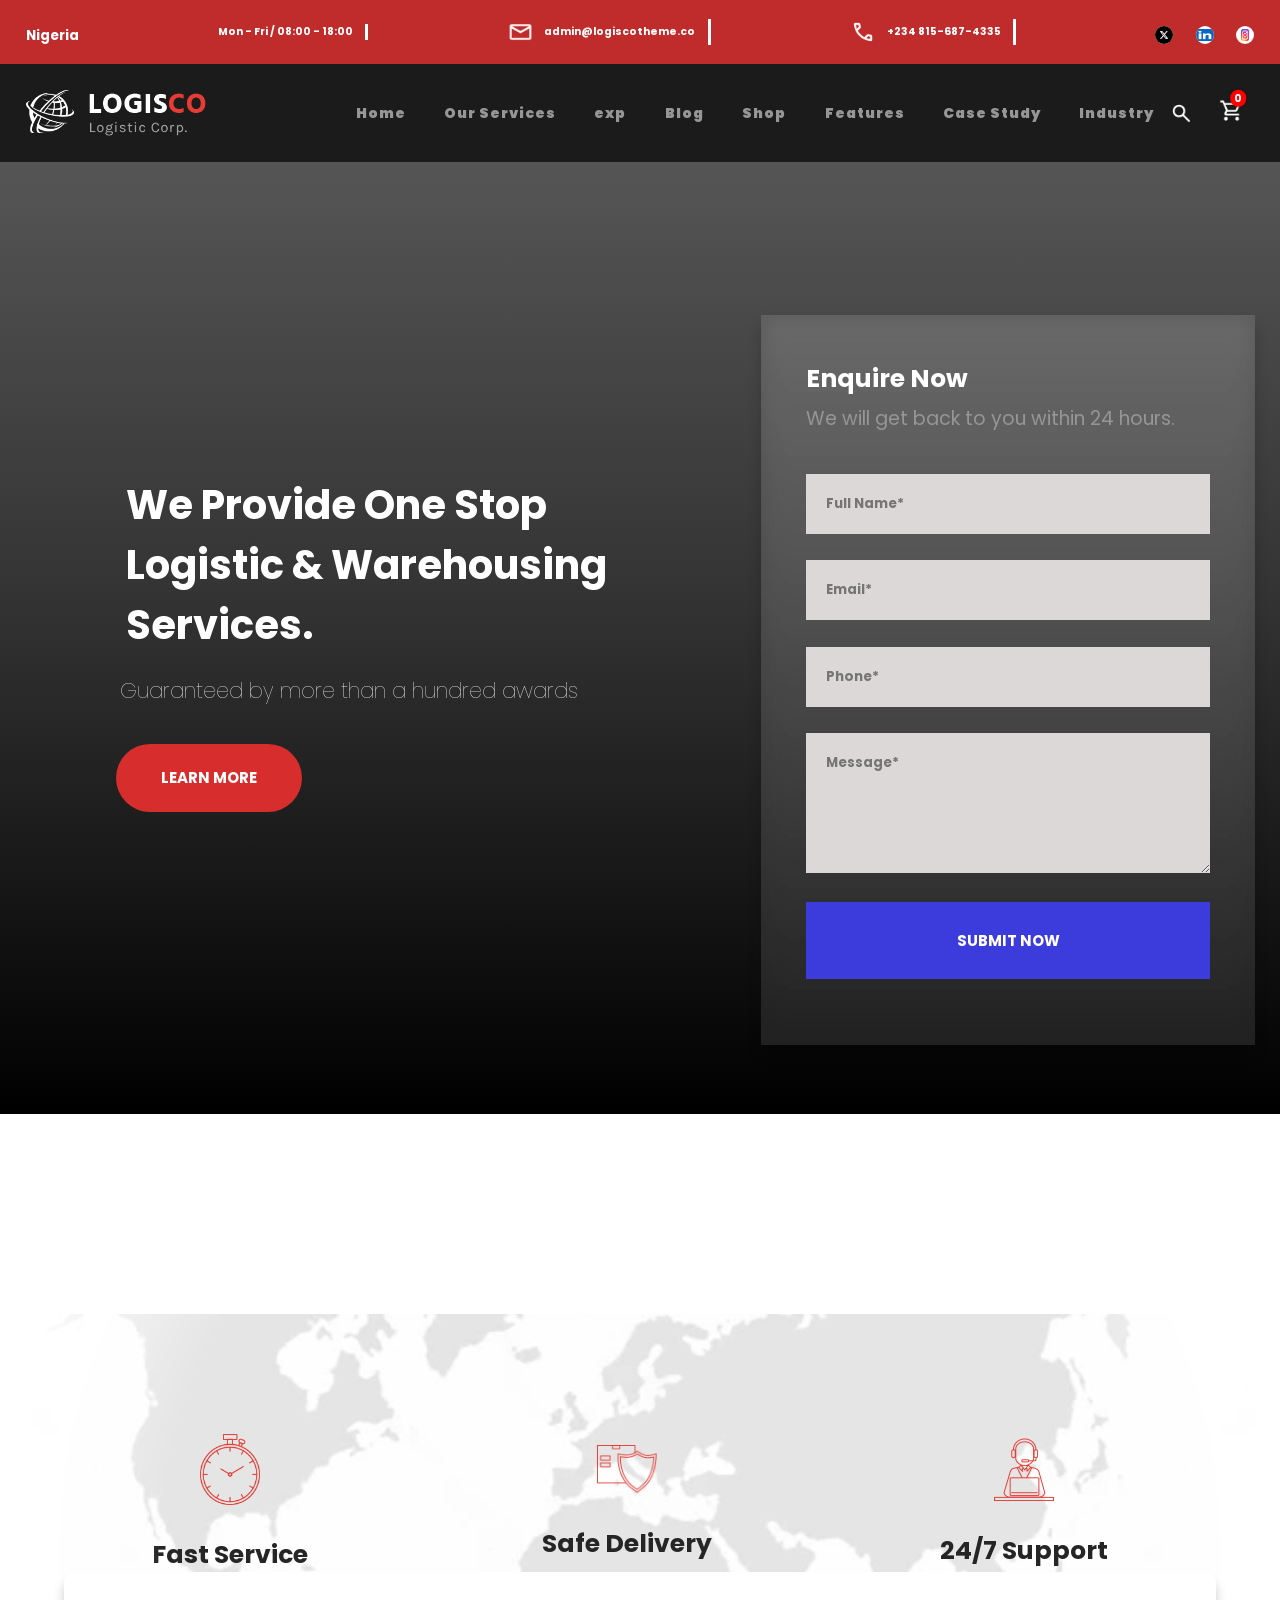
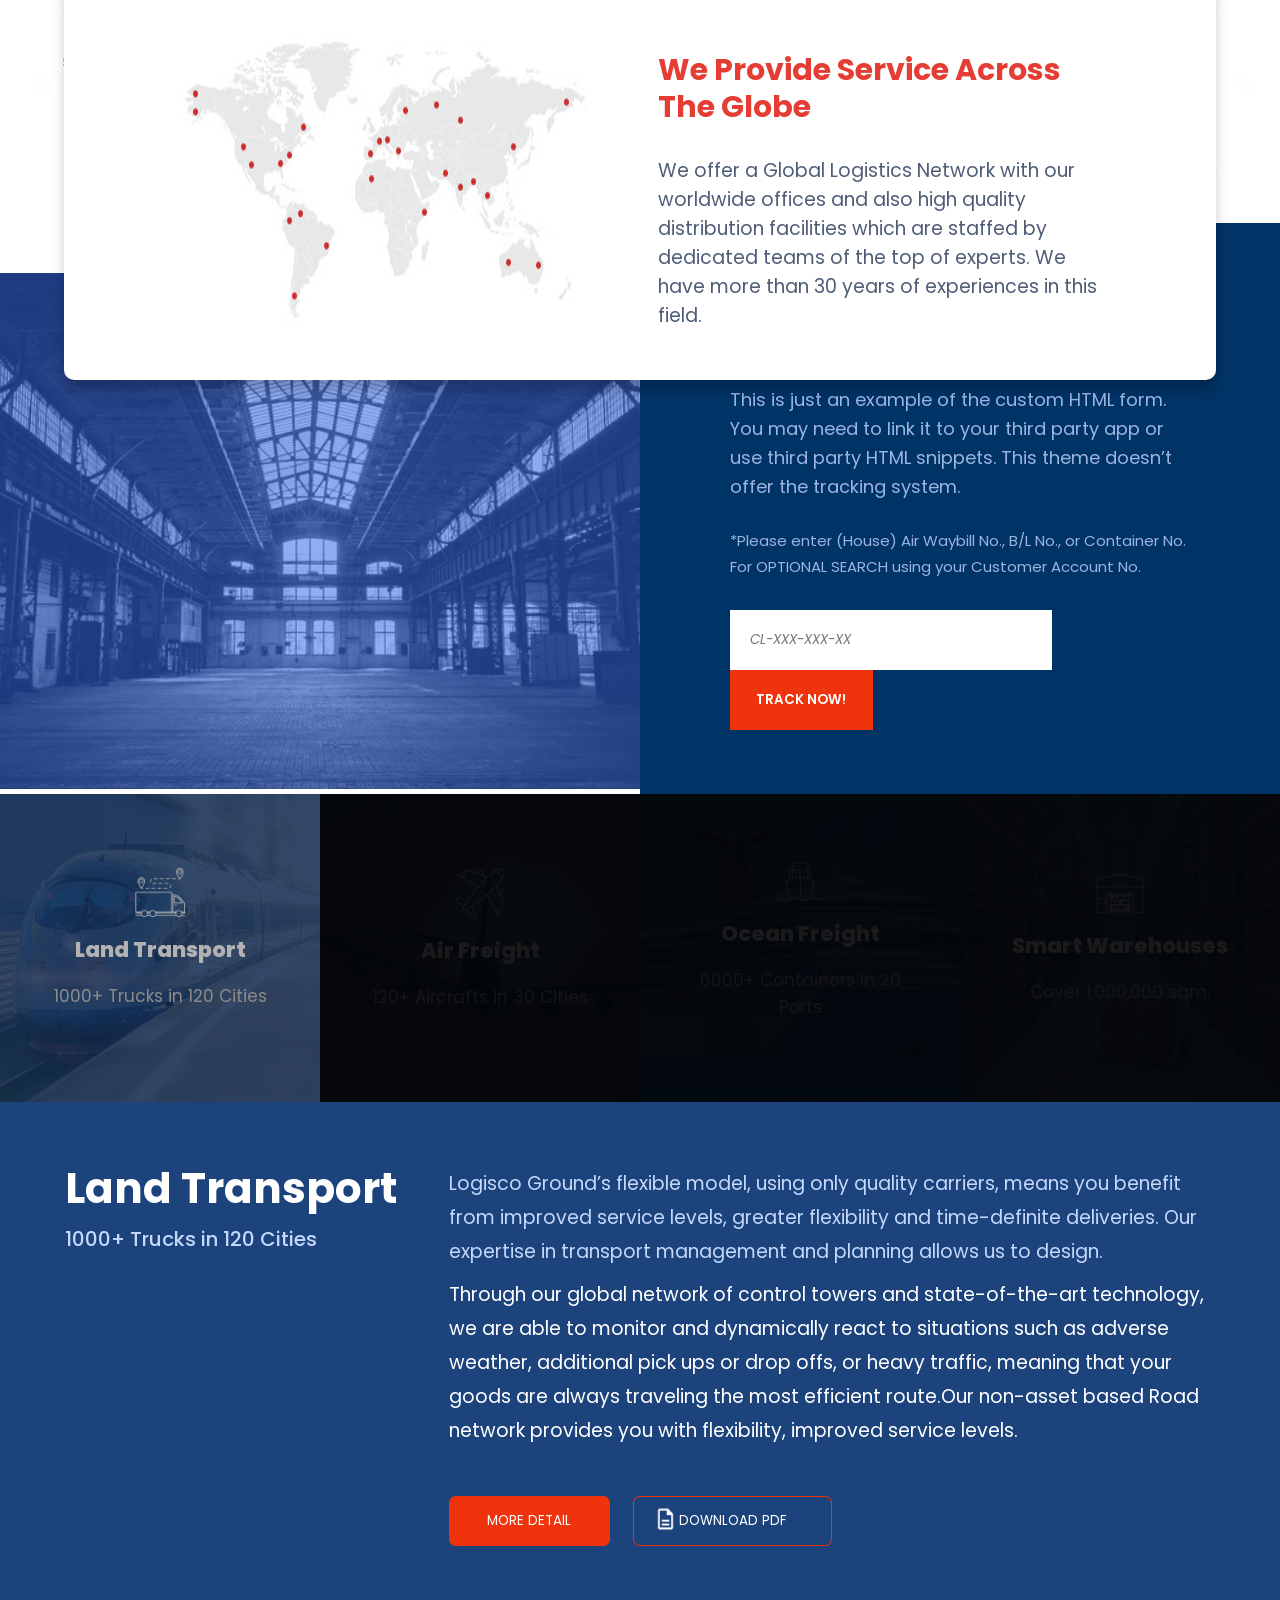
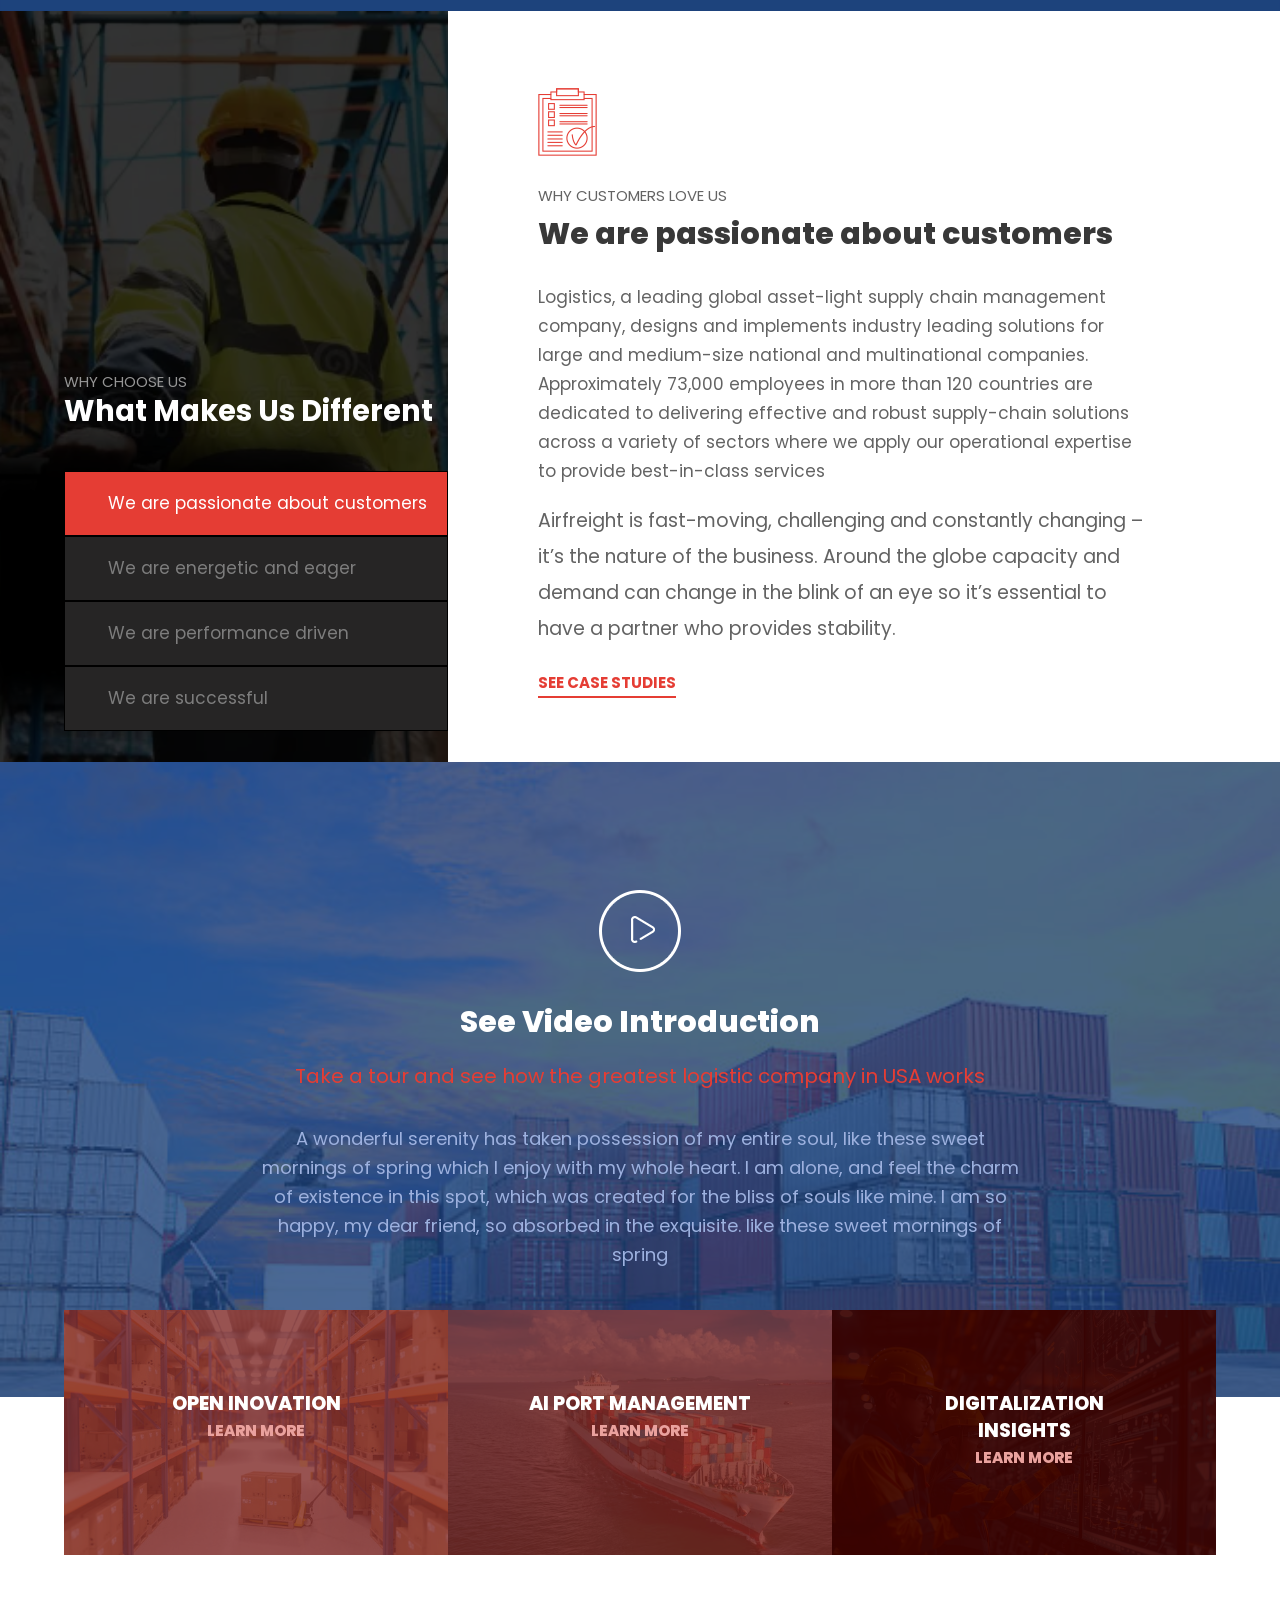
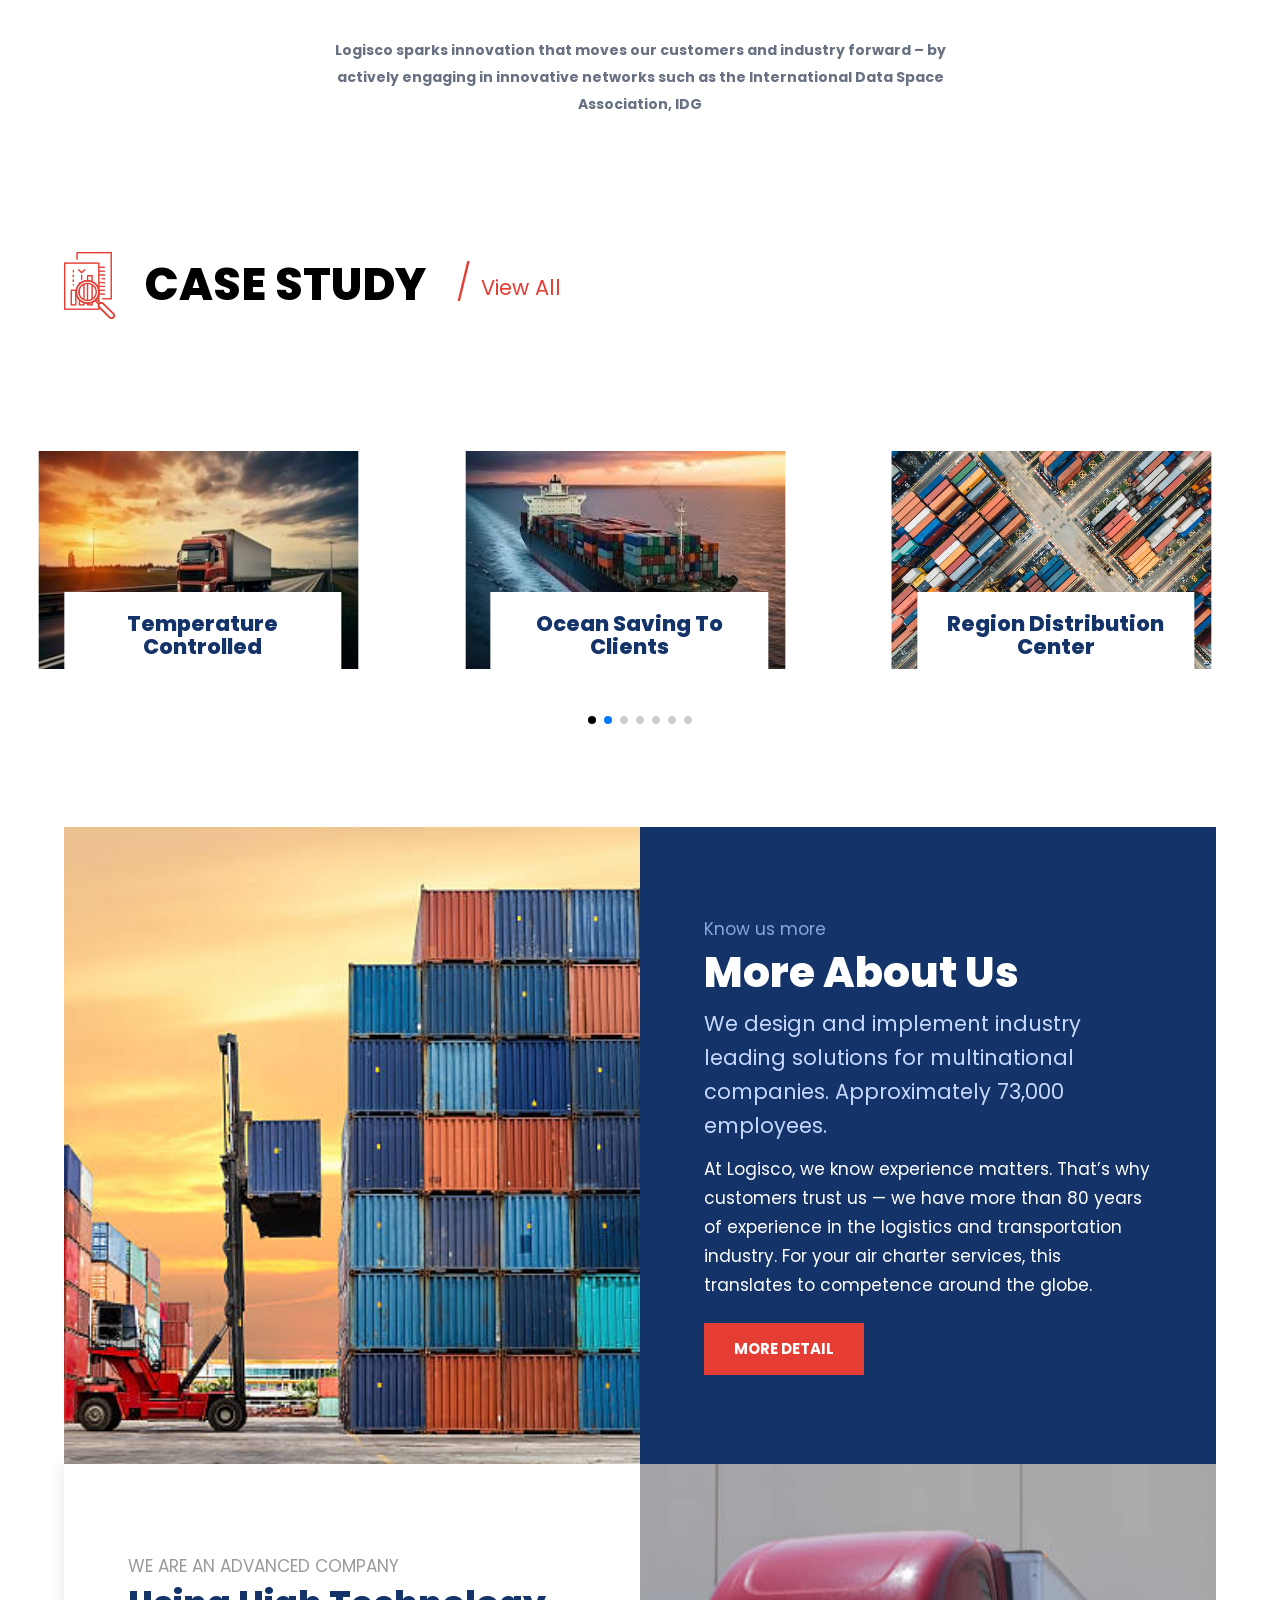
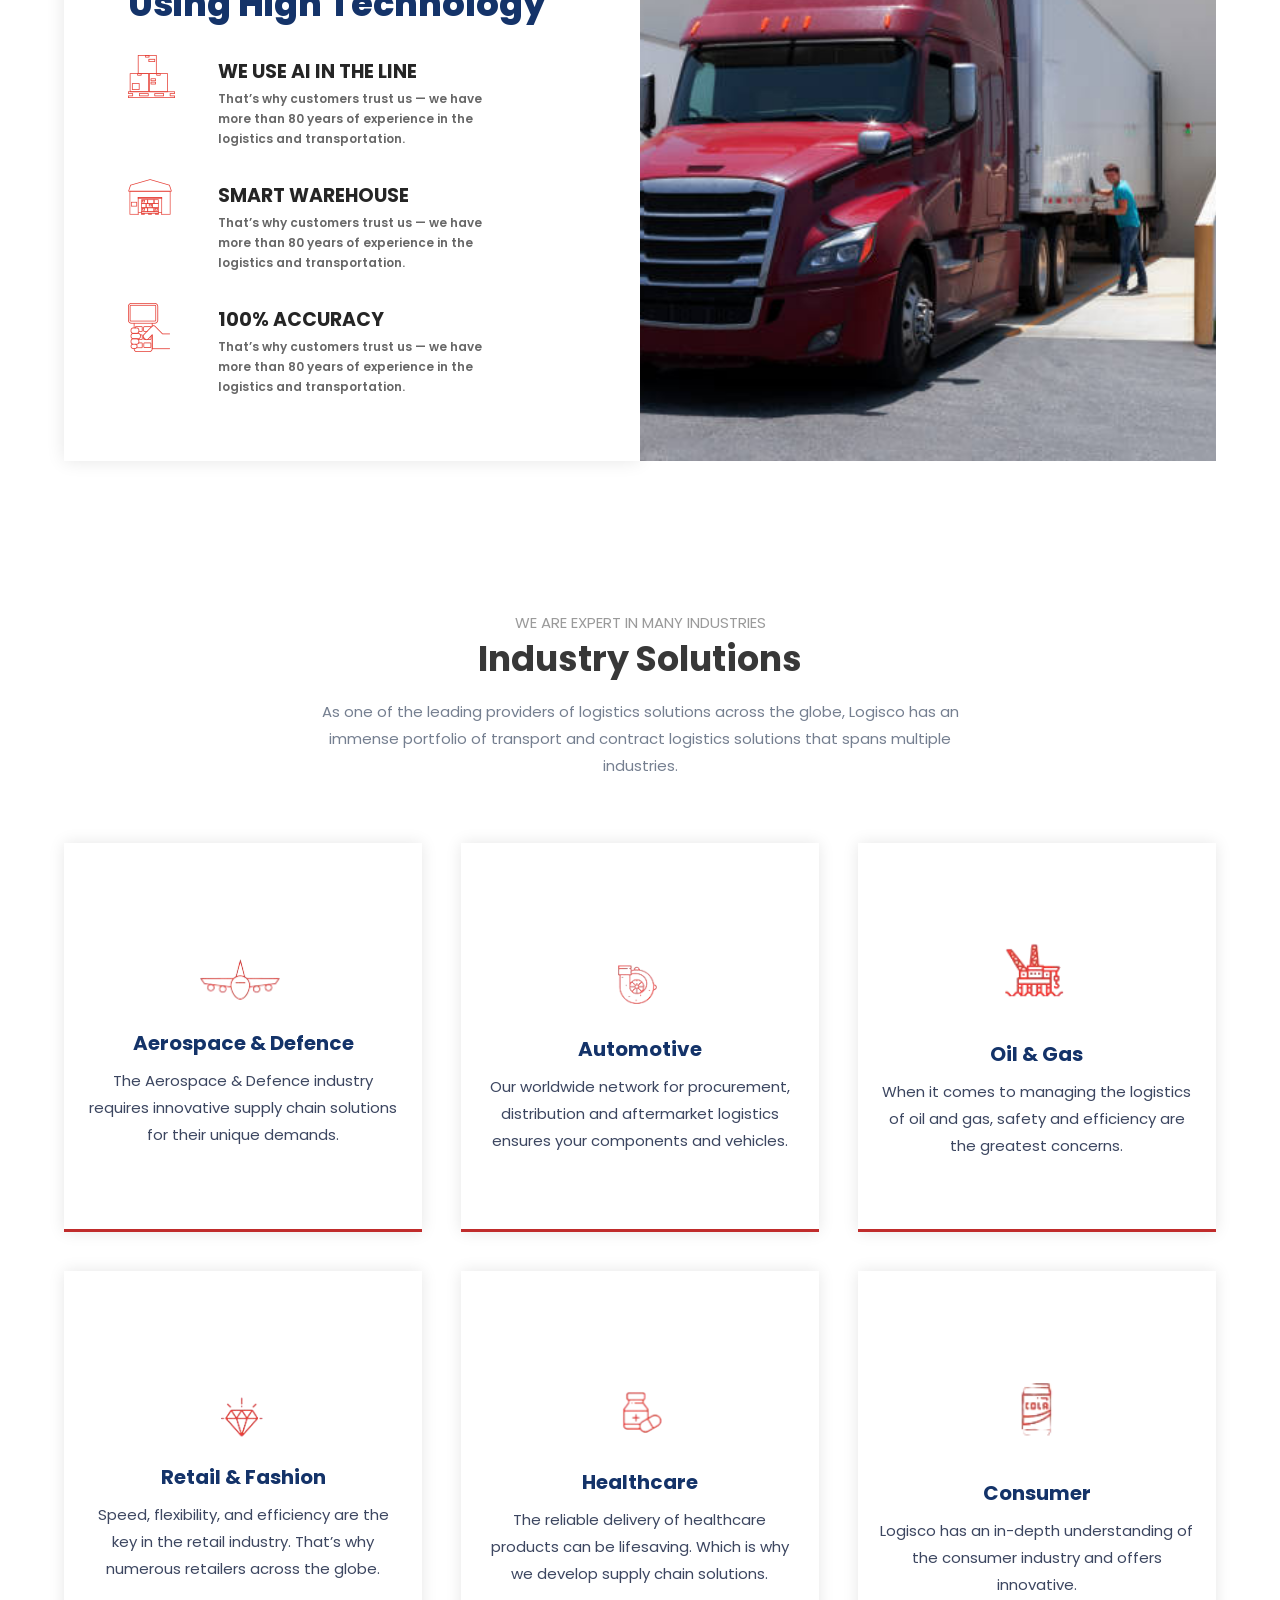
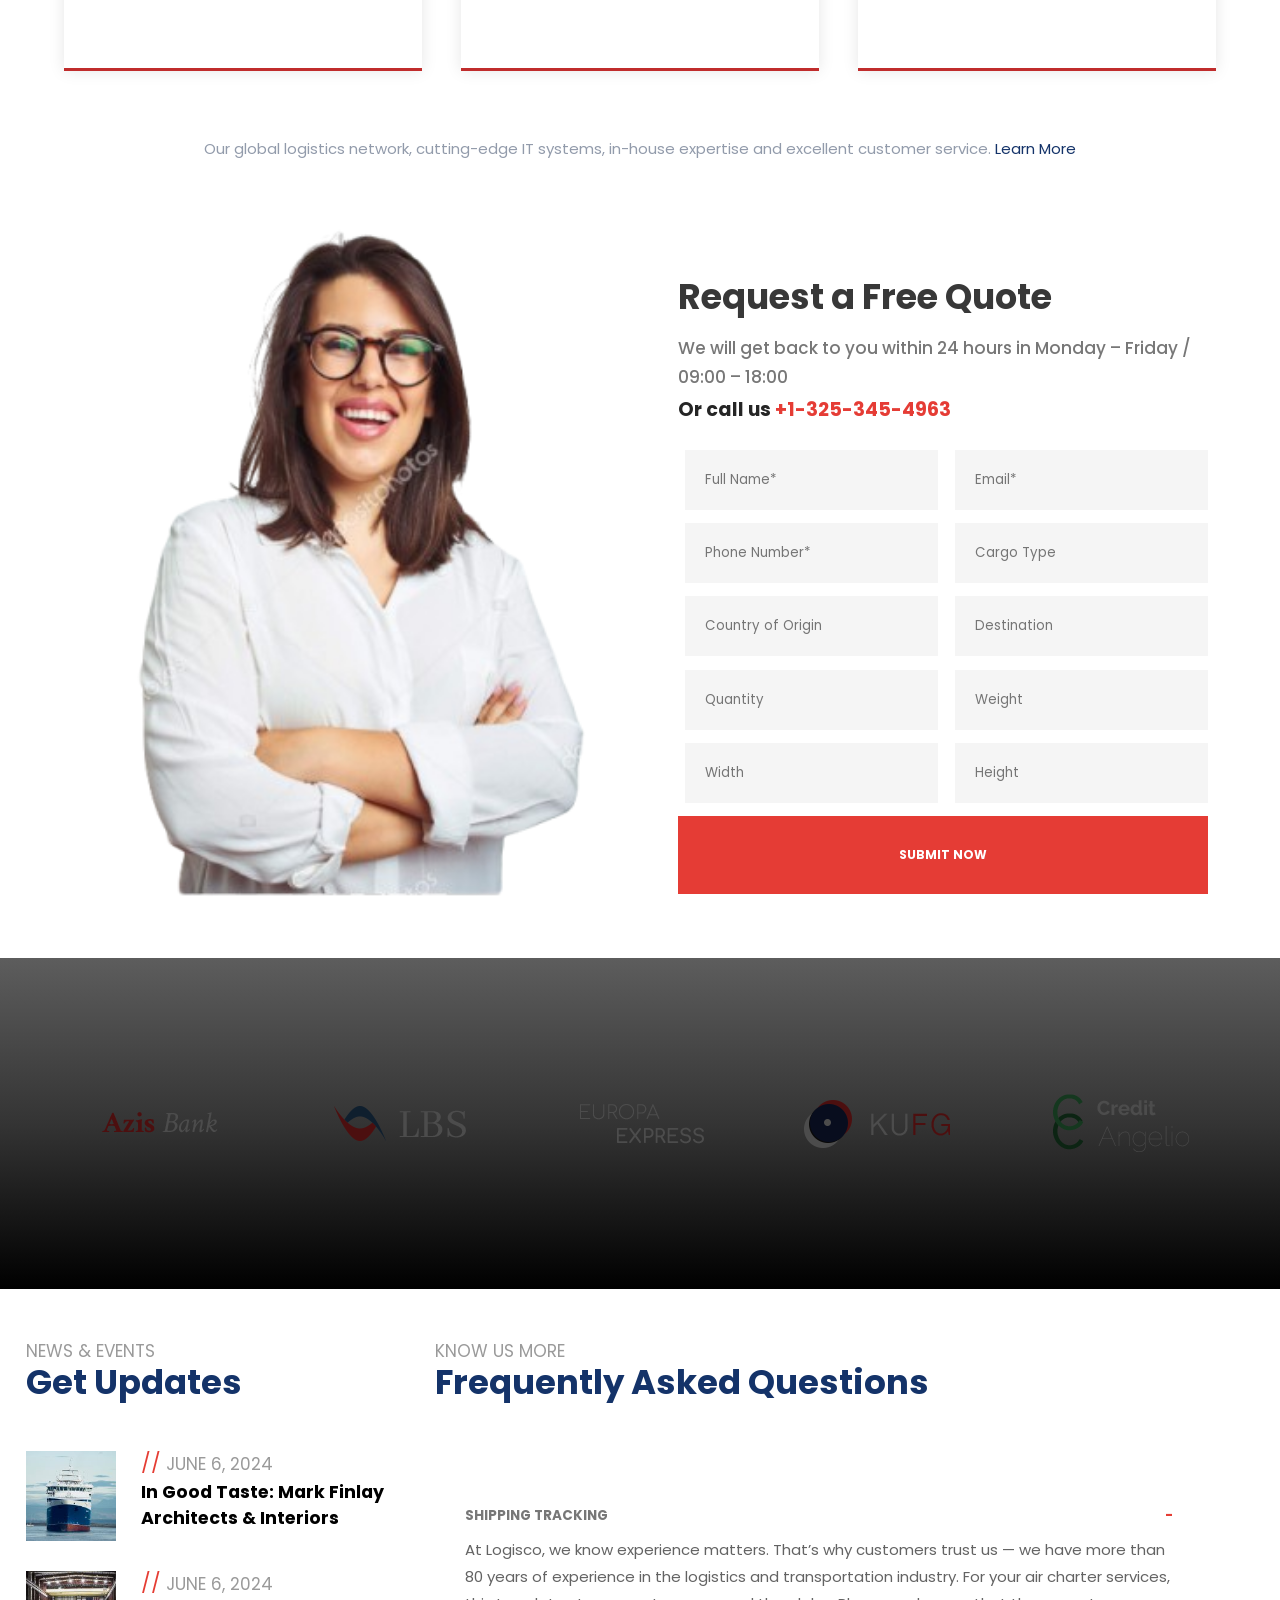
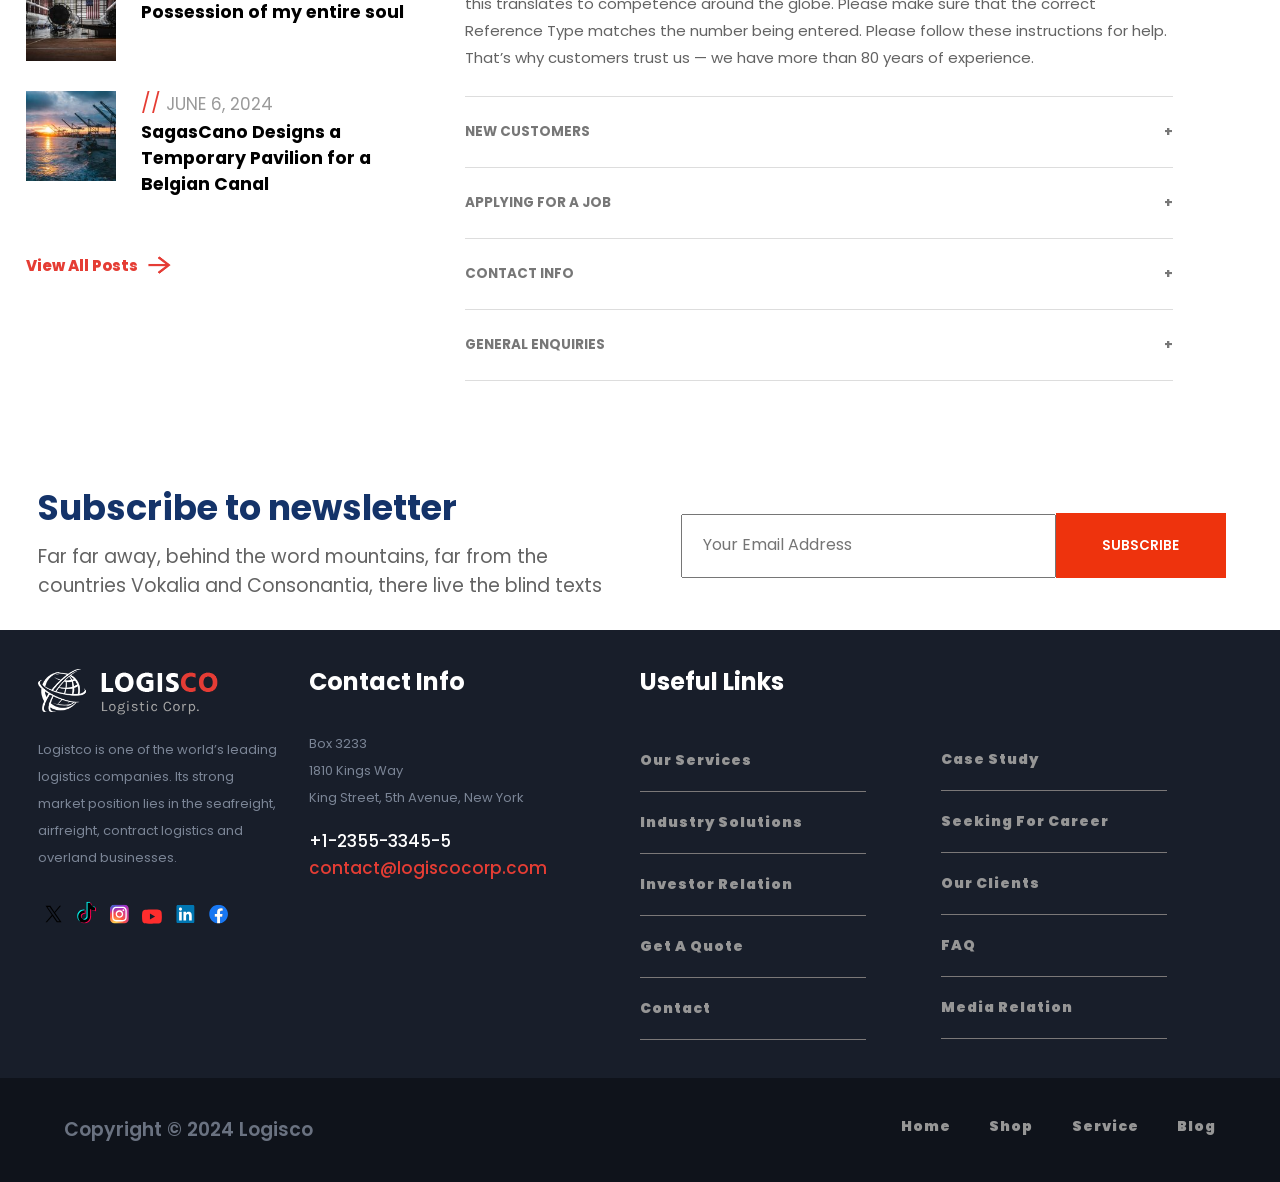
==== commit f1f08eba: "origin/name" ====
--- a/HTML/index.html
+++ b/HTML/index.html
@@ -40,8 +40,9 @@
             <div class="ulcont">
 
                 <ul class="hide">
-                    <li class="hide active"><a href="/index.html">Home</a></li>
+                    <li class="hide active"><a href="/HTML/index.html">Home</a></li>
                     <li class="hide"><a href="/HTML/service.html">Our Services</a></li>
+                    <li class="hide"><a href="exp.html">exp</a></li>
                     <li class="hide"><a href="/HTML/blog.html">Blog</a></li>
                     <li class="hide"><a href="/HTML/shop.html">Shop</a></li>
                     <li class="hide"><a href="/HTML/feature.html">Features</a></li>
@@ -73,6 +74,7 @@
                 <li onclick="hideSideBar()" class="active"><img src="/media/close_24dp_5F6368_FILL0_wght400_GRAD0_opsz24.svg" alt="close" height="30" viewBox = "0 96 960 960" width="30" id="hide"></li>
                 <li><a href="index.html">Home</a></li>
                 <li><a href="/HTML/service.html">Our Services</a></li>
+                <li><a href="exp.html">exp</a></li>
                 <li><a href="/HTML/blog.html">Blog</a></li>
                 <li><a href="/HTML/shop.html">Shop</a></li>
                 <li><a href="feature.html">Features</a></li>
--- a/CSS/style.css
+++ b/CSS/style.css
@@ -18,7 +18,6 @@
     margin: 0;
     padding: 0;
     display: block;
-    background-color: rgb(247,247,247);
 }
 
 .content {
@@ -77,7 +76,7 @@
 }
 
 header {
-    padding: 1vw 2vw;
+    padding: 0vw 2vw 2vw 0vw;
     display: flex;
     justify-content: space-between;
     border: 0;
@@ -111,6 +110,7 @@
     justify-content: space-between;
     z-index: 999;
     align-self: flex-start;
+    background-color: #1c1b1b;
 }
 .fixed.sticky {
     position: fixed;
@@ -125,7 +125,7 @@
     display: flex;
     align-items: center;
     filter: none;
-    margin: 0 3vw;
+    margin: 0 0 0 4vw;
 }
 
 ul {
@@ -218,7 +218,6 @@
     border-bottom: 1px solid salmon;
     border-radius: .5em;
 }
-
 
     .container{
         position: fixed;
